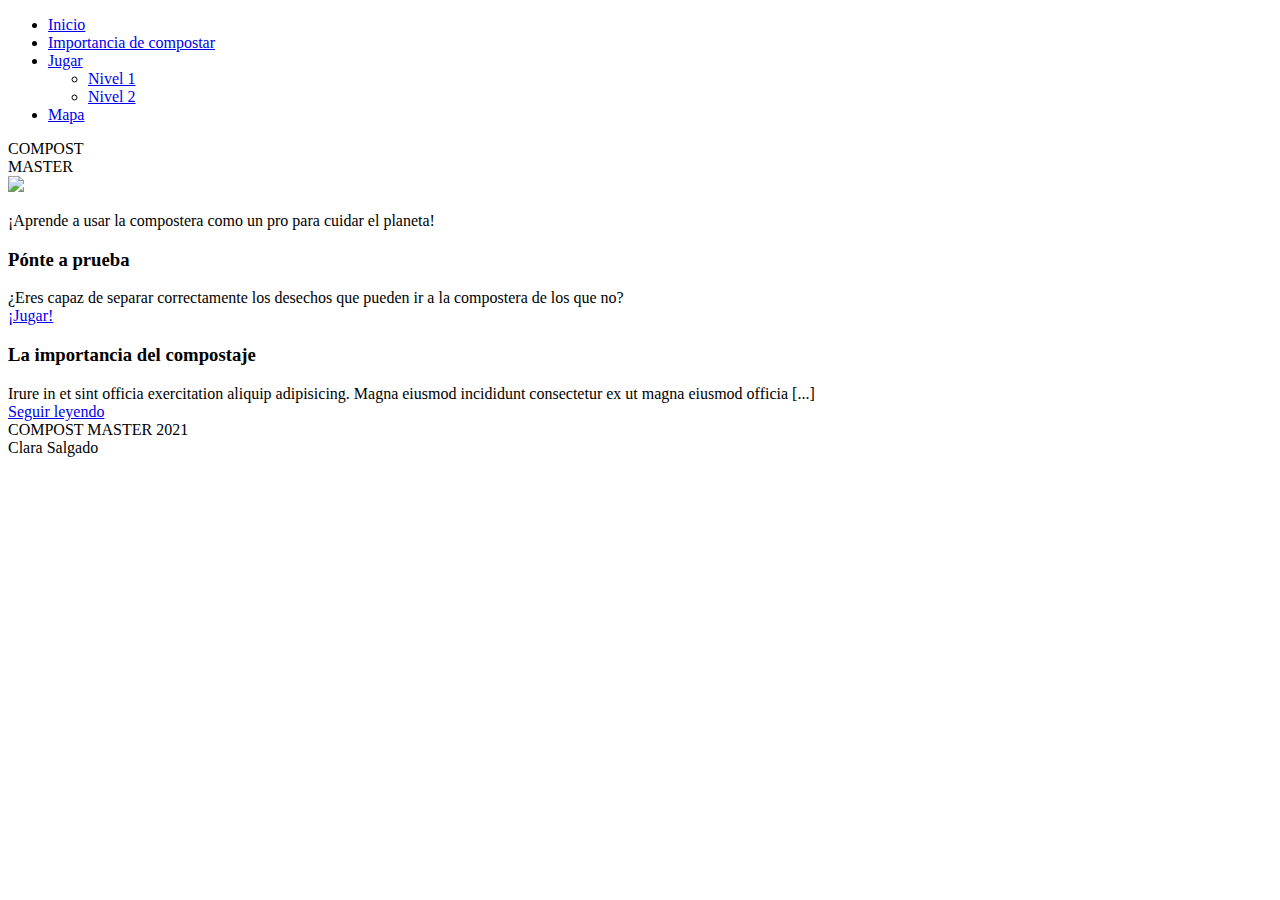
==== index.html @ 2600def7 "Update index.html" ====
<!DOCTYPE html>
<html lang="en">

<head>
    <meta charset="UTF-8">
    <meta http-equiv="X-UA-Compatible" content="IE=edge">
    <meta name="viewport" content="width=device-width, initial-scale=1.0">
    <link rel="stylesheet" href="./assets/css/main.css" />
    <link rel="stylesheet" href="./assets/css/main.css.map" />
    <script src="https://cdn.jsdelivr.net/npm/interactjs/dist/interact.min.js"></script>
    <script src="./app/nivel-1.js"></script>

    <title>Inicio - Compost Master</title>
</head>

<body>
    <header class="barra-navegacion">
        <span class="btn-menu fa fa-bars"></span>
    </header>
    <ul class="menu-desplegable">
        <li> <a href="index.html">Inicio</a></li>
        <li> <a href="#">Importancia de compostar</a></li>
        <li class="menu-juego"> <a href="nivel-1.html"> Jugar </a>
            <ul class="menu-secundario">
                <li><a href="nivel-1.html">Nivel 1 </a></li>
                <li><a href="nivel-2.html"> Nivel 2 </a></li>
            </ul>
        </li>
        <li> <a href="#">Mapa</a></li>
    </ul>
    <div class="contenedor">
        <section class="contenedor-pres">
            <div class="titulo-pres-juego">COMPOST </br> MASTER</div>
            <div class="contenedor-img-texto">
                <img class="img-pres" src="assets/img/ilustraciones/portada.jpg">
                <p class="texto-pres">¡Aprende a usar la compostera como un pro para cuidar el planeta!</p>
            </div>
        </section>
        <section class="contenedor-articulos">
            <article class="articulo-juego">
                <h3 class="tit-art">Pónte a prueba</h3>
                <div class="texto-art">¿Eres capaz de separar correctamente los desechos que pueden ir a la compostera
                    de los que no?</div>
                <div class="btn-art"> <a class="btn-jugar"href="nivel-1.html">¡Jugar!</a>  </div>
            </article>
            <article class="articulo-juego">
                <h3 class="tit-art">La importancia del compostaje</h3>
                <div class="texto-art">
                    Irure in et sint officia exercitation aliquip adipisicing. Magna eiusmod incididunt consectetur ex ut magna eiusmod officia [...]</div>
                <div class="btn-art"> <a class="btn-jugar" href="#">Seguir leyendo</a> </div>
            </article>
        </section>
    </div>
    <footer class="contenedor-footer-pres">
        <div class="titulo juego">
            COMPOST MASTER 2021
        </div>
        <div class="autora-juego">
            Clara Salgado
        </div>
    </footer>
</body>

</html>
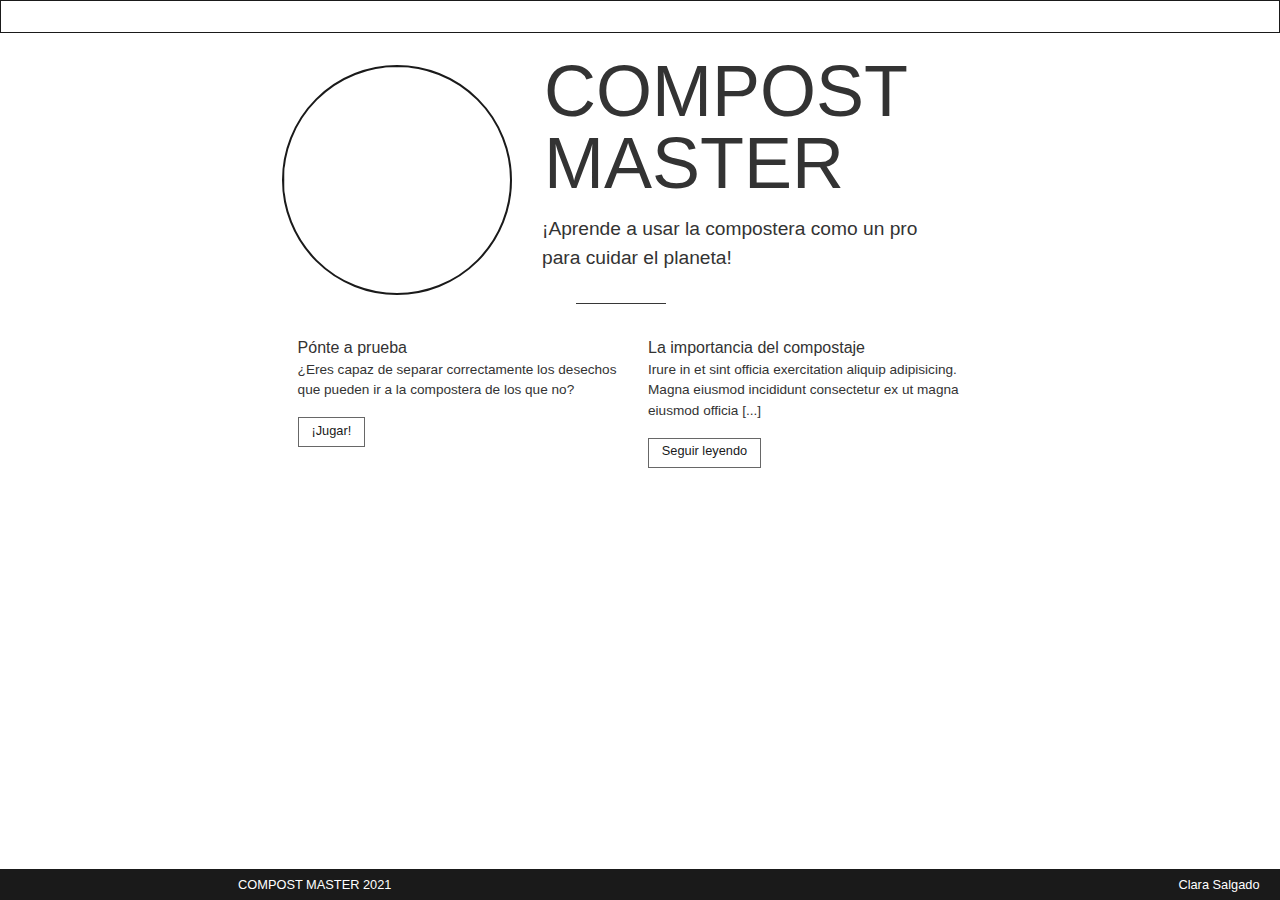
==== commit 931b9440: "Update index.html" ====
--- a/index.html
+++ b/index.html
@@ -7,10 +7,14 @@
     <meta name="viewport" content="width=device-width, initial-scale=1.0">
     <link rel="stylesheet" href="./assets/css/main.css" />
     <link rel="stylesheet" href="./assets/css/main.css.map" />
-    <script src="https://cdn.jsdelivr.net/npm/interactjs/dist/interact.min.js"></script>
+    <script src="https://unpkg.com/interactjs/dist/interact.min.js"></script>
     <script src="./app/nivel-1.js"></script>
 
     <title>Inicio - Compost Master</title>
+    <style type="text/css">
+        body {
+        font-family: sans-serif;
+        }</style>
 </head>
 
 <body>
--- a/assets/css/main.css
+++ b/assets/css/main.css
@@ -0,0 +1,4019 @@
+*,
+*::before,
+*::after {
+  box-sizing: border-box;
+}
+
+html {
+  font-family: sans-serif;
+  line-height: 1.15;
+  -webkit-text-size-adjust: 100%;
+  -ms-text-size-adjust: 100%;
+  -ms-overflow-style: scrollbar;
+  -webkit-tap-highlight-color: rgba(0, 0, 0, 0);
+}
+
+@-ms-viewport {
+  width: device-width;
+}
+article, aside, dialog, figcaption, figure, footer, header, hgroup, main, nav, section {
+  display: block;
+}
+
+body {
+  margin: 0;
+  font-family: "Source Sans Pro", "Helvetica", Arial, sans_serif;
+  font-size: 16px;
+  font-weight: normal;
+  line-height: 1.4;
+  color: #333;
+  text-align: left;
+  background-color: #fff;
+}
+
+[tabindex="-1"]:focus {
+  outline: 0 !important;
+}
+
+hr {
+  box-sizing: content-box;
+  height: 0;
+  overflow: visible;
+}
+
+h1, h2, h3, h4, h5, h6 {
+  margin-top: 0;
+  margin-bottom: 1em;
+}
+
+p {
+  margin-top: 0;
+  margin-bottom: 1em;
+}
+
+abbr[title],
+abbr[data-original-title] {
+  text-decoration: underline;
+  -webkit-text-decoration: underline dotted;
+          text-decoration: underline dotted;
+  cursor: help;
+  border-bottom: 0;
+}
+
+address {
+  margin-bottom: 1rem;
+  font-style: normal;
+  line-height: inherit;
+}
+
+ol,
+ul,
+dl {
+  margin-top: 0;
+  margin-bottom: 1rem;
+}
+
+ol ol,
+ul ul,
+ol ul,
+ul ol {
+  margin-bottom: 0;
+}
+
+dt {
+  font-weight: bold;
+}
+
+dd {
+  margin-bottom: 0.5rem;
+  margin-left: 0;
+}
+
+blockquote {
+  margin: 0 0 1rem;
+}
+
+dfn {
+  font-style: italic;
+}
+
+b,
+strong {
+  font-weight: bolder;
+}
+
+small {
+  font-size: 80%;
+}
+
+sub,
+sup {
+  position: relative;
+  font-size: 75%;
+  line-height: 0;
+  vertical-align: baseline;
+}
+
+sub {
+  bottom: -0.25em;
+}
+
+sup {
+  top: -0.5em;
+}
+
+a {
+  color: #345c8d;
+  text-decoration: none;
+  background-color: transparent;
+  -webkit-text-decoration-skip: objects;
+}
+a:hover {
+  color: #264468;
+  text-decoration: none;
+}
+
+a:not([href]):not([tabindex]) {
+  color: inherit;
+  text-decoration: none;
+}
+a:not([href]):not([tabindex]):hover:focus {
+  color: inherit;
+  text-decoration: none;
+}
+a:not([href]):not([tabindex]):focus {
+  outline: 0;
+}
+
+pre,
+code,
+kbd,
+samp {
+  font-family: monospace, monospace;
+  font-size: 1em;
+}
+
+pre {
+  margin-top: 0;
+  margin-bottom: 1rem;
+  overflow: auto;
+  -ms-overflow-style: scrollbar;
+}
+
+figure {
+  margin: 0 0 1rem;
+}
+
+img {
+  vertical-align: middle;
+  border-style: none;
+}
+
+svg:not(:root) {
+  overflow: hidden;
+}
+
+a,
+area,
+button,
+[role=button],
+input:not([type=range]),
+label,
+select,
+summary,
+textarea {
+  touch-action: manipulation;
+}
+
+table {
+  border-collapse: collapse;
+}
+
+caption {
+  padding-top: 0.5em;
+  padding-bottom: 0.5em;
+  color: #595959;
+  text-align: left;
+  caption-side: bottom;
+}
+
+th {
+  text-align: inherit;
+}
+
+label {
+  display: inline-block;
+  margin-bottom: 0.5rem;
+}
+
+button {
+  border-radius: 0;
+}
+
+button:focus {
+  outline: 1px dotted;
+  outline: 5px auto -webkit-focus-ring-color;
+}
+
+input,
+button,
+select,
+optgroup,
+textarea {
+  margin: 0;
+  font-family: inherit;
+  font-size: inherit;
+  line-height: inherit;
+}
+
+button,
+input {
+  overflow: visible;
+}
+
+button,
+select {
+  text-transform: none;
+}
+
+button,
+html [type=button],
+[type=reset],
+[type=submit] {
+  -webkit-appearance: button;
+}
+
+button::-moz-focus-inner,
+[type=button]::-moz-focus-inner,
+[type=reset]::-moz-focus-inner,
+[type=submit]::-moz-focus-inner {
+  padding: 0;
+  border-style: none;
+}
+
+input[type=radio],
+input[type=checkbox] {
+  box-sizing: border-box;
+  padding: 0;
+}
+
+input[type=date],
+input[type=time],
+input[type=datetime-local],
+input[type=month] {
+  -webkit-appearance: listbox;
+}
+
+textarea {
+  overflow: auto;
+  resize: vertical;
+}
+
+fieldset {
+  min-width: 0;
+  padding: 0;
+  margin: 0;
+  border: 0;
+}
+
+legend {
+  display: block;
+  width: 100%;
+  max-width: 100%;
+  padding: 0;
+  margin-bottom: 0.5rem;
+  font-size: 1.5rem;
+  line-height: inherit;
+  color: inherit;
+  white-space: normal;
+}
+
+progress {
+  vertical-align: baseline;
+}
+
+[type=number]::-webkit-inner-spin-button,
+[type=number]::-webkit-outer-spin-button {
+  height: auto;
+}
+
+[type=search] {
+  outline-offset: -2px;
+  -webkit-appearance: none;
+}
+
+[type=search]::-webkit-search-cancel-button,
+[type=search]::-webkit-search-decoration {
+  -webkit-appearance: none;
+}
+
+::-webkit-file-upload-button {
+  font: inherit;
+  -webkit-appearance: button;
+}
+
+output {
+  display: inline-block;
+}
+
+summary {
+  display: list-item;
+}
+
+template {
+  display: none;
+}
+
+[hidden] {
+  display: none !important;
+}
+
+/*!
+ *  Font Awesome 4.7.0 by @davegandy - http://fontawesome.io - @fontawesome
+ *  License - http://fontawesome.io/license (Font: SIL OFL 1.1, CSS: MIT License)
+ */
+/* FONT PATH
+ * -------------------------- */
+@font-face {
+  font-family: "FontAwesome";
+  src: url("../fonts/font-awesome/fontawesome-webfont.eot?v=4.7.0");
+  src: url("../fonts/font-awesome/fontawesome-webfont.eot?#iefix&v=4.7.0") format("embedded-opentype"), url("../fonts/font-awesome/fontawesome-webfont.woff2?v=4.7.0") format("woff2"), url("../fonts/font-awesome/fontawesome-webfont.woff?v=4.7.0") format("woff"), url("../fonts/font-awesome/fontawesome-webfont.ttf?v=4.7.0") format("truetype"), url("../fonts/font-awesome/fontawesome-webfont.svg?v=4.7.0#fontawesomeregular") format("svg");
+  font-weight: normal;
+  font-style: normal;
+}
+.fa {
+  display: inline-block;
+  font: normal normal normal 14px/1 FontAwesome;
+  font-size: inherit;
+  text-rendering: auto;
+  -webkit-font-smoothing: antialiased;
+  -moz-osx-font-smoothing: grayscale;
+}
+
+/* makes the font 33% larger relative to the icon container */
+.fa-lg {
+  font-size: 1.3333333333em;
+  line-height: 0.75em;
+  vertical-align: -15%;
+}
+
+.fa-2x {
+  font-size: 2em;
+}
+
+.fa-3x {
+  font-size: 3em;
+}
+
+.fa-4x {
+  font-size: 4em;
+}
+
+.fa-5x {
+  font-size: 5em;
+}
+
+.fa-fw {
+  width: 1.2857142857em;
+  text-align: center;
+}
+
+.fa-ul {
+  padding-left: 0;
+  margin-left: 2.1428571429em;
+  list-style-type: none;
+}
+.fa-ul > li {
+  position: relative;
+}
+
+.fa-li {
+  position: absolute;
+  left: -2.1428571429em;
+  width: 2.1428571429em;
+  top: 0.1428571429em;
+  text-align: center;
+}
+.fa-li.fa-lg {
+  left: -1.8571428571em;
+}
+
+.fa-border {
+  padding: 0.2em 0.25em 0.15em;
+  border: solid 0.08em #eee;
+  border-radius: 0.1em;
+}
+
+.fa-pull-left {
+  float: left;
+}
+
+.fa-pull-right {
+  float: right;
+}
+
+.fa.fa-pull-left {
+  margin-right: 0.3em;
+}
+.fa.fa-pull-right {
+  margin-left: 0.3em;
+}
+
+/* Deprecated as of 4.4.0 */
+.pull-right {
+  float: right;
+}
+
+.pull-left {
+  float: left;
+}
+
+.fa.pull-left {
+  margin-right: 0.3em;
+}
+.fa.pull-right {
+  margin-left: 0.3em;
+}
+
+.fa-spin {
+  -webkit-animation: fa-spin 2s infinite linear;
+  animation: fa-spin 2s infinite linear;
+}
+
+.fa-pulse {
+  -webkit-animation: fa-spin 1s infinite steps(8);
+  animation: fa-spin 1s infinite steps(8);
+}
+
+@-webkit-keyframes fa-spin {
+  0% {
+    transform: rotate(0deg);
+  }
+  100% {
+    transform: rotate(359deg);
+  }
+}
+@keyframes fa-spin {
+  0% {
+    transform: rotate(0deg);
+  }
+  100% {
+    transform: rotate(359deg);
+  }
+}
+.fa-rotate-90 {
+  -ms-filter: "progid:DXImageTransform.Microsoft.BasicImage(rotation=1)";
+  transform: rotate(90deg);
+}
+
+.fa-rotate-180 {
+  -ms-filter: "progid:DXImageTransform.Microsoft.BasicImage(rotation=2)";
+  transform: rotate(180deg);
+}
+
+.fa-rotate-270 {
+  -ms-filter: "progid:DXImageTransform.Microsoft.BasicImage(rotation=3)";
+  transform: rotate(270deg);
+}
+
+.fa-flip-horizontal {
+  -ms-filter: "progid:DXImageTransform.Microsoft.BasicImage(rotation=0, mirror=1)";
+  transform: scale(-1, 1);
+}
+
+.fa-flip-vertical {
+  -ms-filter: "progid:DXImageTransform.Microsoft.BasicImage(rotation=2, mirror=1)";
+  transform: scale(1, -1);
+}
+
+:root .fa-rotate-90,
+:root .fa-rotate-180,
+:root .fa-rotate-270,
+:root .fa-flip-horizontal,
+:root .fa-flip-vertical {
+  filter: none;
+}
+
+.fa-stack {
+  position: relative;
+  display: inline-block;
+  width: 2em;
+  height: 2em;
+  line-height: 2em;
+  vertical-align: middle;
+}
+
+.fa-stack-1x, .fa-stack-2x {
+  position: absolute;
+  left: 0;
+  width: 100%;
+  text-align: center;
+}
+
+.fa-stack-1x {
+  line-height: inherit;
+}
+
+.fa-stack-2x {
+  font-size: 2em;
+}
+
+.fa-inverse {
+  color: #fff;
+}
+
+/* Font Awesome uses the Unicode Private Use Area (PUA) to ensure screen
+   readers do not read off random characters that represent icons */
+.fa-glass:before {
+  content: "\f000";
+}
+
+.fa-music:before {
+  content: "\f001";
+}
+
+.fa-search:before {
+  content: "\f002";
+}
+
+.fa-envelope-o:before {
+  content: "\f003";
+}
+
+.fa-heart:before {
+  content: "\f004";
+}
+
+.fa-star:before {
+  content: "\f005";
+}
+
+.fa-star-o:before {
+  content: "\f006";
+}
+
+.fa-user:before {
+  content: "\f007";
+}
+
+.fa-film:before {
+  content: "\f008";
+}
+
+.fa-th-large:before {
+  content: "\f009";
+}
+
+.fa-th:before {
+  content: "\f00a";
+}
+
+.fa-th-list:before {
+  content: "\f00b";
+}
+
+.fa-check:before {
+  content: "\f00c";
+}
+
+.fa-remove:before,
+.fa-close:before,
+.fa-times:before {
+  content: "\f00d";
+}
+
+.fa-search-plus:before {
+  content: "\f00e";
+}
+
+.fa-search-minus:before {
+  content: "\f010";
+}
+
+.fa-power-off:before {
+  content: "\f011";
+}
+
+.fa-signal:before {
+  content: "\f012";
+}
+
+.fa-gear:before,
+.fa-cog:before {
+  content: "\f013";
+}
+
+.fa-trash-o:before {
+  content: "\f014";
+}
+
+.fa-home:before {
+  content: "\f015";
+}
+
+.fa-file-o:before {
+  content: "\f016";
+}
+
+.fa-clock-o:before {
+  content: "\f017";
+}
+
+.fa-road:before {
+  content: "\f018";
+}
+
+.fa-download:before {
+  content: "\f019";
+}
+
+.fa-arrow-circle-o-down:before {
+  content: "\f01a";
+}
+
+.fa-arrow-circle-o-up:before {
+  content: "\f01b";
+}
+
+.fa-inbox:before {
+  content: "\f01c";
+}
+
+.fa-play-circle-o:before {
+  content: "\f01d";
+}
+
+.fa-rotate-right:before,
+.fa-repeat:before {
+  content: "\f01e";
+}
+
+.fa-refresh:before {
+  content: "\f021";
+}
+
+.fa-list-alt:before {
+  content: "\f022";
+}
+
+.fa-lock:before {
+  content: "\f023";
+}
+
+.fa-flag:before {
+  content: "\f024";
+}
+
+.fa-headphones:before {
+  content: "\f025";
+}
+
+.fa-volume-off:before {
+  content: "\f026";
+}
+
+.fa-volume-down:before {
+  content: "\f027";
+}
+
+.fa-volume-up:before {
+  content: "\f028";
+}
+
+.fa-qrcode:before {
+  content: "\f029";
+}
+
+.fa-barcode:before {
+  content: "\f02a";
+}
+
+.fa-tag:before {
+  content: "\f02b";
+}
+
+.fa-tags:before {
+  content: "\f02c";
+}
+
+.fa-book:before {
+  content: "\f02d";
+}
+
+.fa-bookmark:before {
+  content: "\f02e";
+}
+
+.fa-print:before {
+  content: "\f02f";
+}
+
+.fa-camera:before {
+  content: "\f030";
+}
+
+.fa-font:before {
+  content: "\f031";
+}
+
+.fa-bold:before {
+  content: "\f032";
+}
+
+.fa-italic:before {
+  content: "\f033";
+}
+
+.fa-text-height:before {
+  content: "\f034";
+}
+
+.fa-text-width:before {
+  content: "\f035";
+}
+
+.fa-align-left:before {
+  content: "\f036";
+}
+
+.fa-align-center:before {
+  content: "\f037";
+}
+
+.fa-align-right:before {
+  content: "\f038";
+}
+
+.fa-align-justify:before {
+  content: "\f039";
+}
+
+.fa-list:before {
+  content: "\f03a";
+}
+
+.fa-dedent:before,
+.fa-outdent:before {
+  content: "\f03b";
+}
+
+.fa-indent:before {
+  content: "\f03c";
+}
+
+.fa-video-camera:before {
+  content: "\f03d";
+}
+
+.fa-photo:before,
+.fa-image:before,
+.fa-picture-o:before {
+  content: "\f03e";
+}
+
+.fa-pencil:before {
+  content: "\f040";
+}
+
+.fa-map-marker:before {
+  content: "\f041";
+}
+
+.fa-adjust:before {
+  content: "\f042";
+}
+
+.fa-tint:before {
+  content: "\f043";
+}
+
+.fa-edit:before,
+.fa-pencil-square-o:before {
+  content: "\f044";
+}
+
+.fa-share-square-o:before {
+  content: "\f045";
+}
+
+.fa-check-square-o:before {
+  content: "\f046";
+}
+
+.fa-arrows:before {
+  content: "\f047";
+}
+
+.fa-step-backward:before {
+  content: "\f048";
+}
+
+.fa-fast-backward:before {
+  content: "\f049";
+}
+
+.fa-backward:before {
+  content: "\f04a";
+}
+
+.fa-play:before {
+  content: "\f04b";
+}
+
+.fa-pause:before {
+  content: "\f04c";
+}
+
+.fa-stop:before {
+  content: "\f04d";
+}
+
+.fa-forward:before {
+  content: "\f04e";
+}
+
+.fa-fast-forward:before {
+  content: "\f050";
+}
+
+.fa-step-forward:before {
+  content: "\f051";
+}
+
+.fa-eject:before {
+  content: "\f052";
+}
+
+.fa-chevron-left:before {
+  content: "\f053";
+}
+
+.fa-chevron-right:before {
+  content: "\f054";
+}
+
+.fa-plus-circle:before {
+  content: "\f055";
+}
+
+.fa-minus-circle:before {
+  content: "\f056";
+}
+
+.fa-times-circle:before {
+  content: "\f057";
+}
+
+.fa-check-circle:before {
+  content: "\f058";
+}
+
+.fa-question-circle:before {
+  content: "\f059";
+}
+
+.fa-info-circle:before {
+  content: "\f05a";
+}
+
+.fa-crosshairs:before {
+  content: "\f05b";
+}
+
+.fa-times-circle-o:before {
+  content: "\f05c";
+}
+
+.fa-check-circle-o:before {
+  content: "\f05d";
+}
+
+.fa-ban:before {
+  content: "\f05e";
+}
+
+.fa-arrow-left:before {
+  content: "\f060";
+}
+
+.fa-arrow-right:before {
+  content: "\f061";
+}
+
+.fa-arrow-up:before {
+  content: "\f062";
+}
+
+.fa-arrow-down:before {
+  content: "\f063";
+}
+
+.fa-mail-forward:before,
+.fa-share:before {
+  content: "\f064";
+}
+
+.fa-expand:before {
+  content: "\f065";
+}
+
+.fa-compress:before {
+  content: "\f066";
+}
+
+.fa-plus:before {
+  content: "\f067";
+}
+
+.fa-minus:before {
+  content: "\f068";
+}
+
+.fa-asterisk:before {
+  content: "\f069";
+}
+
+.fa-exclamation-circle:before {
+  content: "\f06a";
+}
+
+.fa-gift:before {
+  content: "\f06b";
+}
+
+.fa-leaf:before {
+  content: "\f06c";
+}
+
+.fa-fire:before {
+  content: "\f06d";
+}
+
+.fa-eye:before {
+  content: "\f06e";
+}
+
+.fa-eye-slash:before {
+  content: "\f070";
+}
+
+.fa-warning:before,
+.fa-exclamation-triangle:before {
+  content: "\f071";
+}
+
+.fa-plane:before {
+  content: "\f072";
+}
+
+.fa-calendar:before {
+  content: "\f073";
+}
+
+.fa-random:before {
+  content: "\f074";
+}
+
+.fa-comment:before {
+  content: "\f075";
+}
+
+.fa-magnet:before {
+  content: "\f076";
+}
+
+.fa-chevron-up:before {
+  content: "\f077";
+}
+
+.fa-chevron-down:before {
+  content: "\f078";
+}
+
+.fa-retweet:before {
+  content: "\f079";
+}
+
+.fa-shopping-cart:before {
+  content: "\f07a";
+}
+
+.fa-folder:before {
+  content: "\f07b";
+}
+
+.fa-folder-open:before {
+  content: "\f07c";
+}
+
+.fa-arrows-v:before {
+  content: "\f07d";
+}
+
+.fa-arrows-h:before {
+  content: "\f07e";
+}
+
+.fa-bar-chart-o:before,
+.fa-bar-chart:before {
+  content: "\f080";
+}
+
+.fa-twitter-square:before {
+  content: "\f081";
+}
+
+.fa-facebook-square:before {
+  content: "\f082";
+}
+
+.fa-camera-retro:before {
+  content: "\f083";
+}
+
+.fa-key:before {
+  content: "\f084";
+}
+
+.fa-gears:before,
+.fa-cogs:before {
+  content: "\f085";
+}
+
+.fa-comments:before {
+  content: "\f086";
+}
+
+.fa-thumbs-o-up:before {
+  content: "\f087";
+}
+
+.fa-thumbs-o-down:before {
+  content: "\f088";
+}
+
+.fa-star-half:before {
+  content: "\f089";
+}
+
+.fa-heart-o:before {
+  content: "\f08a";
+}
+
+.fa-sign-out:before {
+  content: "\f08b";
+}
+
+.fa-linkedin-square:before {
+  content: "\f08c";
+}
+
+.fa-thumb-tack:before {
+  content: "\f08d";
+}
+
+.fa-external-link:before {
+  content: "\f08e";
+}
+
+.fa-sign-in:before {
+  content: "\f090";
+}
+
+.fa-trophy:before {
+  content: "\f091";
+}
+
+.fa-github-square:before {
+  content: "\f092";
+}
+
+.fa-upload:before {
+  content: "\f093";
+}
+
+.fa-lemon-o:before {
+  content: "\f094";
+}
+
+.fa-phone:before {
+  content: "\f095";
+}
+
+.fa-square-o:before {
+  content: "\f096";
+}
+
+.fa-bookmark-o:before {
+  content: "\f097";
+}
+
+.fa-phone-square:before {
+  content: "\f098";
+}
+
+.fa-twitter:before {
+  content: "\f099";
+}
+
+.fa-facebook-f:before,
+.fa-facebook:before {
+  content: "\f09a";
+}
+
+.fa-github:before {
+  content: "\f09b";
+}
+
+.fa-unlock:before {
+  content: "\f09c";
+}
+
+.fa-credit-card:before {
+  content: "\f09d";
+}
+
+.fa-feed:before,
+.fa-rss:before {
+  content: "\f09e";
+}
+
+.fa-hdd-o:before {
+  content: "\f0a0";
+}
+
+.fa-bullhorn:before {
+  content: "\f0a1";
+}
+
+.fa-bell:before {
+  content: "\f0f3";
+}
+
+.fa-certificate:before {
+  content: "\f0a3";
+}
+
+.fa-hand-o-right:before {
+  content: "\f0a4";
+}
+
+.fa-hand-o-left:before {
+  content: "\f0a5";
+}
+
+.fa-hand-o-up:before {
+  content: "\f0a6";
+}
+
+.fa-hand-o-down:before {
+  content: "\f0a7";
+}
+
+.fa-arrow-circle-left:before {
+  content: "\f0a8";
+}
+
+.fa-arrow-circle-right:before {
+  content: "\f0a9";
+}
+
+.fa-arrow-circle-up:before {
+  content: "\f0aa";
+}
+
+.fa-arrow-circle-down:before {
+  content: "\f0ab";
+}
+
+.fa-globe:before {
+  content: "\f0ac";
+}
+
+.fa-wrench:before {
+  content: "\f0ad";
+}
+
+.fa-tasks:before {
+  content: "\f0ae";
+}
+
+.fa-filter:before {
+  content: "\f0b0";
+}
+
+.fa-briefcase:before {
+  content: "\f0b1";
+}
+
+.fa-arrows-alt:before {
+  content: "\f0b2";
+}
+
+.fa-group:before,
+.fa-users:before {
+  content: "\f0c0";
+}
+
+.fa-chain:before,
+.fa-link:before {
+  content: "\f0c1";
+}
+
+.fa-cloud:before {
+  content: "\f0c2";
+}
+
+.fa-flask:before {
+  content: "\f0c3";
+}
+
+.fa-cut:before,
+.fa-scissors:before {
+  content: "\f0c4";
+}
+
+.fa-copy:before,
+.fa-files-o:before {
+  content: "\f0c5";
+}
+
+.fa-paperclip:before {
+  content: "\f0c6";
+}
+
+.fa-save:before,
+.fa-floppy-o:before {
+  content: "\f0c7";
+}
+
+.fa-square:before {
+  content: "\f0c8";
+}
+
+.fa-navicon:before,
+.fa-reorder:before,
+.fa-bars:before {
+  content: "\f0c9";
+}
+
+.fa-list-ul:before {
+  content: "\f0ca";
+}
+
+.fa-list-ol:before {
+  content: "\f0cb";
+}
+
+.fa-strikethrough:before {
+  content: "\f0cc";
+}
+
+.fa-underline:before {
+  content: "\f0cd";
+}
+
+.fa-table:before {
+  content: "\f0ce";
+}
+
+.fa-magic:before {
+  content: "\f0d0";
+}
+
+.fa-truck:before {
+  content: "\f0d1";
+}
+
+.fa-pinterest:before {
+  content: "\f0d2";
+}
+
+.fa-pinterest-square:before {
+  content: "\f0d3";
+}
+
+.fa-google-plus-square:before {
+  content: "\f0d4";
+}
+
+.fa-google-plus:before {
+  content: "\f0d5";
+}
+
+.fa-money:before {
+  content: "\f0d6";
+}
+
+.fa-caret-down:before {
+  content: "\f0d7";
+}
+
+.fa-caret-up:before {
+  content: "\f0d8";
+}
+
+.fa-caret-left:before {
+  content: "\f0d9";
+}
+
+.fa-caret-right:before {
+  content: "\f0da";
+}
+
+.fa-columns:before {
+  content: "\f0db";
+}
+
+.fa-unsorted:before,
+.fa-sort:before {
+  content: "\f0dc";
+}
+
+.fa-sort-down:before,
+.fa-sort-desc:before {
+  content: "\f0dd";
+}
+
+.fa-sort-up:before,
+.fa-sort-asc:before {
+  content: "\f0de";
+}
+
+.fa-envelope:before {
+  content: "\f0e0";
+}
+
+.fa-linkedin:before {
+  content: "\f0e1";
+}
+
+.fa-rotate-left:before,
+.fa-undo:before {
+  content: "\f0e2";
+}
+
+.fa-legal:before,
+.fa-gavel:before {
+  content: "\f0e3";
+}
+
+.fa-dashboard:before,
+.fa-tachometer:before {
+  content: "\f0e4";
+}
+
+.fa-comment-o:before {
+  content: "\f0e5";
+}
+
+.fa-comments-o:before {
+  content: "\f0e6";
+}
+
+.fa-flash:before,
+.fa-bolt:before {
+  content: "\f0e7";
+}
+
+.fa-sitemap:before {
+  content: "\f0e8";
+}
+
+.fa-umbrella:before {
+  content: "\f0e9";
+}
+
+.fa-paste:before,
+.fa-clipboard:before {
+  content: "\f0ea";
+}
+
+.fa-lightbulb-o:before {
+  content: "\f0eb";
+}
+
+.fa-exchange:before {
+  content: "\f0ec";
+}
+
+.fa-cloud-download:before {
+  content: "\f0ed";
+}
+
+.fa-cloud-upload:before {
+  content: "\f0ee";
+}
+
+.fa-user-md:before {
+  content: "\f0f0";
+}
+
+.fa-stethoscope:before {
+  content: "\f0f1";
+}
+
+.fa-suitcase:before {
+  content: "\f0f2";
+}
+
+.fa-bell-o:before {
+  content: "\f0a2";
+}
+
+.fa-coffee:before {
+  content: "\f0f4";
+}
+
+.fa-cutlery:before {
+  content: "\f0f5";
+}
+
+.fa-file-text-o:before {
+  content: "\f0f6";
+}
+
+.fa-building-o:before {
+  content: "\f0f7";
+}
+
+.fa-hospital-o:before {
+  content: "\f0f8";
+}
+
+.fa-ambulance:before {
+  content: "\f0f9";
+}
+
+.fa-medkit:before {
+  content: "\f0fa";
+}
+
+.fa-fighter-jet:before {
+  content: "\f0fb";
+}
+
+.fa-beer:before {
+  content: "\f0fc";
+}
+
+.fa-h-square:before {
+  content: "\f0fd";
+}
+
+.fa-plus-square:before {
+  content: "\f0fe";
+}
+
+.fa-angle-double-left:before {
+  content: "\f100";
+}
+
+.fa-angle-double-right:before {
+  content: "\f101";
+}
+
+.fa-angle-double-up:before {
+  content: "\f102";
+}
+
+.fa-angle-double-down:before {
+  content: "\f103";
+}
+
+.fa-angle-left:before {
+  content: "\f104";
+}
+
+.fa-angle-right:before {
+  content: "\f105";
+}
+
+.fa-angle-up:before {
+  content: "\f106";
+}
+
+.fa-angle-down:before {
+  content: "\f107";
+}
+
+.fa-desktop:before {
+  content: "\f108";
+}
+
+.fa-laptop:before {
+  content: "\f109";
+}
+
+.fa-tablet:before {
+  content: "\f10a";
+}
+
+.fa-mobile-phone:before,
+.fa-mobile:before {
+  content: "\f10b";
+}
+
+.fa-circle-o:before {
+  content: "\f10c";
+}
+
+.fa-quote-left:before {
+  content: "\f10d";
+}
+
+.fa-quote-right:before {
+  content: "\f10e";
+}
+
+.fa-spinner:before {
+  content: "\f110";
+}
+
+.fa-circle:before {
+  content: "\f111";
+}
+
+.fa-mail-reply:before,
+.fa-reply:before {
+  content: "\f112";
+}
+
+.fa-github-alt:before {
+  content: "\f113";
+}
+
+.fa-folder-o:before {
+  content: "\f114";
+}
+
+.fa-folder-open-o:before {
+  content: "\f115";
+}
+
+.fa-smile-o:before {
+  content: "\f118";
+}
+
+.fa-frown-o:before {
+  content: "\f119";
+}
+
+.fa-meh-o:before {
+  content: "\f11a";
+}
+
+.fa-gamepad:before {
+  content: "\f11b";
+}
+
+.fa-keyboard-o:before {
+  content: "\f11c";
+}
+
+.fa-flag-o:before {
+  content: "\f11d";
+}
+
+.fa-flag-checkered:before {
+  content: "\f11e";
+}
+
+.fa-terminal:before {
+  content: "\f120";
+}
+
+.fa-code:before {
+  content: "\f121";
+}
+
+.fa-mail-reply-all:before,
+.fa-reply-all:before {
+  content: "\f122";
+}
+
+.fa-star-half-empty:before,
+.fa-star-half-full:before,
+.fa-star-half-o:before {
+  content: "\f123";
+}
+
+.fa-location-arrow:before {
+  content: "\f124";
+}
+
+.fa-crop:before {
+  content: "\f125";
+}
+
+.fa-code-fork:before {
+  content: "\f126";
+}
+
+.fa-unlink:before,
+.fa-chain-broken:before {
+  content: "\f127";
+}
+
+.fa-question:before {
+  content: "\f128";
+}
+
+.fa-info:before {
+  content: "\f129";
+}
+
+.fa-exclamation:before {
+  content: "\f12a";
+}
+
+.fa-superscript:before {
+  content: "\f12b";
+}
+
+.fa-subscript:before {
+  content: "\f12c";
+}
+
+.fa-eraser:before {
+  content: "\f12d";
+}
+
+.fa-puzzle-piece:before {
+  content: "\f12e";
+}
+
+.fa-microphone:before {
+  content: "\f130";
+}
+
+.fa-microphone-slash:before {
+  content: "\f131";
+}
+
+.fa-shield:before {
+  content: "\f132";
+}
+
+.fa-calendar-o:before {
+  content: "\f133";
+}
+
+.fa-fire-extinguisher:before {
+  content: "\f134";
+}
+
+.fa-rocket:before {
+  content: "\f135";
+}
+
+.fa-maxcdn:before {
+  content: "\f136";
+}
+
+.fa-chevron-circle-left:before {
+  content: "\f137";
+}
+
+.fa-chevron-circle-right:before {
+  content: "\f138";
+}
+
+.fa-chevron-circle-up:before {
+  content: "\f139";
+}
+
+.fa-chevron-circle-down:before {
+  content: "\f13a";
+}
+
+.fa-html5:before {
+  content: "\f13b";
+}
+
+.fa-css3:before {
+  content: "\f13c";
+}
+
+.fa-anchor:before {
+  content: "\f13d";
+}
+
+.fa-unlock-alt:before {
+  content: "\f13e";
+}
+
+.fa-bullseye:before {
+  content: "\f140";
+}
+
+.fa-ellipsis-h:before {
+  content: "\f141";
+}
+
+.fa-ellipsis-v:before {
+  content: "\f142";
+}
+
+.fa-rss-square:before {
+  content: "\f143";
+}
+
+.fa-play-circle:before {
+  content: "\f144";
+}
+
+.fa-ticket:before {
+  content: "\f145";
+}
+
+.fa-minus-square:before {
+  content: "\f146";
+}
+
+.fa-minus-square-o:before {
+  content: "\f147";
+}
+
+.fa-level-up:before {
+  content: "\f148";
+}
+
+.fa-level-down:before {
+  content: "\f149";
+}
+
+.fa-check-square:before {
+  content: "\f14a";
+}
+
+.fa-pencil-square:before {
+  content: "\f14b";
+}
+
+.fa-external-link-square:before {
+  content: "\f14c";
+}
+
+.fa-share-square:before {
+  content: "\f14d";
+}
+
+.fa-compass:before {
+  content: "\f14e";
+}
+
+.fa-toggle-down:before,
+.fa-caret-square-o-down:before {
+  content: "\f150";
+}
+
+.fa-toggle-up:before,
+.fa-caret-square-o-up:before {
+  content: "\f151";
+}
+
+.fa-toggle-right:before,
+.fa-caret-square-o-right:before {
+  content: "\f152";
+}
+
+.fa-euro:before,
+.fa-eur:before {
+  content: "\f153";
+}
+
+.fa-gbp:before {
+  content: "\f154";
+}
+
+.fa-dollar:before,
+.fa-usd:before {
+  content: "\f155";
+}
+
+.fa-rupee:before,
+.fa-inr:before {
+  content: "\f156";
+}
+
+.fa-cny:before,
+.fa-rmb:before,
+.fa-yen:before,
+.fa-jpy:before {
+  content: "\f157";
+}
+
+.fa-ruble:before,
+.fa-rouble:before,
+.fa-rub:before {
+  content: "\f158";
+}
+
+.fa-won:before,
+.fa-krw:before {
+  content: "\f159";
+}
+
+.fa-bitcoin:before,
+.fa-btc:before {
+  content: "\f15a";
+}
+
+.fa-file:before {
+  content: "\f15b";
+}
+
+.fa-file-text:before {
+  content: "\f15c";
+}
+
+.fa-sort-alpha-asc:before {
+  content: "\f15d";
+}
+
+.fa-sort-alpha-desc:before {
+  content: "\f15e";
+}
+
+.fa-sort-amount-asc:before {
+  content: "\f160";
+}
+
+.fa-sort-amount-desc:before {
+  content: "\f161";
+}
+
+.fa-sort-numeric-asc:before {
+  content: "\f162";
+}
+
+.fa-sort-numeric-desc:before {
+  content: "\f163";
+}
+
+.fa-thumbs-up:before {
+  content: "\f164";
+}
+
+.fa-thumbs-down:before {
+  content: "\f165";
+}
+
+.fa-youtube-square:before {
+  content: "\f166";
+}
+
+.fa-youtube:before {
+  content: "\f167";
+}
+
+.fa-xing:before {
+  content: "\f168";
+}
+
+.fa-xing-square:before {
+  content: "\f169";
+}
+
+.fa-youtube-play:before {
+  content: "\f16a";
+}
+
+.fa-dropbox:before {
+  content: "\f16b";
+}
+
+.fa-stack-overflow:before {
+  content: "\f16c";
+}
+
+.fa-instagram:before {
+  content: "\f16d";
+}
+
+.fa-flickr:before {
+  content: "\f16e";
+}
+
+.fa-adn:before {
+  content: "\f170";
+}
+
+.fa-bitbucket:before {
+  content: "\f171";
+}
+
+.fa-bitbucket-square:before {
+  content: "\f172";
+}
+
+.fa-tumblr:before {
+  content: "\f173";
+}
+
+.fa-tumblr-square:before {
+  content: "\f174";
+}
+
+.fa-long-arrow-down:before {
+  content: "\f175";
+}
+
+.fa-long-arrow-up:before {
+  content: "\f176";
+}
+
+.fa-long-arrow-left:before {
+  content: "\f177";
+}
+
+.fa-long-arrow-right:before {
+  content: "\f178";
+}
+
+.fa-apple:before {
+  content: "\f179";
+}
+
+.fa-windows:before {
+  content: "\f17a";
+}
+
+.fa-android:before {
+  content: "\f17b";
+}
+
+.fa-linux:before {
+  content: "\f17c";
+}
+
+.fa-dribbble:before {
+  content: "\f17d";
+}
+
+.fa-skype:before {
+  content: "\f17e";
+}
+
+.fa-foursquare:before {
+  content: "\f180";
+}
+
+.fa-trello:before {
+  content: "\f181";
+}
+
+.fa-female:before {
+  content: "\f182";
+}
+
+.fa-male:before {
+  content: "\f183";
+}
+
+.fa-gittip:before,
+.fa-gratipay:before {
+  content: "\f184";
+}
+
+.fa-sun-o:before {
+  content: "\f185";
+}
+
+.fa-moon-o:before {
+  content: "\f186";
+}
+
+.fa-archive:before {
+  content: "\f187";
+}
+
+.fa-bug:before {
+  content: "\f188";
+}
+
+.fa-vk:before {
+  content: "\f189";
+}
+
+.fa-weibo:before {
+  content: "\f18a";
+}
+
+.fa-renren:before {
+  content: "\f18b";
+}
+
+.fa-pagelines:before {
+  content: "\f18c";
+}
+
+.fa-stack-exchange:before {
+  content: "\f18d";
+}
+
+.fa-arrow-circle-o-right:before {
+  content: "\f18e";
+}
+
+.fa-arrow-circle-o-left:before {
+  content: "\f190";
+}
+
+.fa-toggle-left:before,
+.fa-caret-square-o-left:before {
+  content: "\f191";
+}
+
+.fa-dot-circle-o:before {
+  content: "\f192";
+}
+
+.fa-wheelchair:before {
+  content: "\f193";
+}
+
+.fa-vimeo-square:before {
+  content: "\f194";
+}
+
+.fa-turkish-lira:before,
+.fa-try:before {
+  content: "\f195";
+}
+
+.fa-plus-square-o:before {
+  content: "\f196";
+}
+
+.fa-space-shuttle:before {
+  content: "\f197";
+}
+
+.fa-slack:before {
+  content: "\f198";
+}
+
+.fa-envelope-square:before {
+  content: "\f199";
+}
+
+.fa-wordpress:before {
+  content: "\f19a";
+}
+
+.fa-openid:before {
+  content: "\f19b";
+}
+
+.fa-institution:before,
+.fa-bank:before,
+.fa-university:before {
+  content: "\f19c";
+}
+
+.fa-mortar-board:before,
+.fa-graduation-cap:before {
+  content: "\f19d";
+}
+
+.fa-yahoo:before {
+  content: "\f19e";
+}
+
+.fa-google:before {
+  content: "\f1a0";
+}
+
+.fa-reddit:before {
+  content: "\f1a1";
+}
+
+.fa-reddit-square:before {
+  content: "\f1a2";
+}
+
+.fa-stumbleupon-circle:before {
+  content: "\f1a3";
+}
+
+.fa-stumbleupon:before {
+  content: "\f1a4";
+}
+
+.fa-delicious:before {
+  content: "\f1a5";
+}
+
+.fa-digg:before {
+  content: "\f1a6";
+}
+
+.fa-pied-piper-pp:before {
+  content: "\f1a7";
+}
+
+.fa-pied-piper-alt:before {
+  content: "\f1a8";
+}
+
+.fa-drupal:before {
+  content: "\f1a9";
+}
+
+.fa-joomla:before {
+  content: "\f1aa";
+}
+
+.fa-language:before {
+  content: "\f1ab";
+}
+
+.fa-fax:before {
+  content: "\f1ac";
+}
+
+.fa-building:before {
+  content: "\f1ad";
+}
+
+.fa-child:before {
+  content: "\f1ae";
+}
+
+.fa-paw:before {
+  content: "\f1b0";
+}
+
+.fa-spoon:before {
+  content: "\f1b1";
+}
+
+.fa-cube:before {
+  content: "\f1b2";
+}
+
+.fa-cubes:before {
+  content: "\f1b3";
+}
+
+.fa-behance:before {
+  content: "\f1b4";
+}
+
+.fa-behance-square:before {
+  content: "\f1b5";
+}
+
+.fa-steam:before {
+  content: "\f1b6";
+}
+
+.fa-steam-square:before {
+  content: "\f1b7";
+}
+
+.fa-recycle:before {
+  content: "\f1b8";
+}
+
+.fa-automobile:before,
+.fa-car:before {
+  content: "\f1b9";
+}
+
+.fa-cab:before,
+.fa-taxi:before {
+  content: "\f1ba";
+}
+
+.fa-tree:before {
+  content: "\f1bb";
+}
+
+.fa-spotify:before {
+  content: "\f1bc";
+}
+
+.fa-deviantart:before {
+  content: "\f1bd";
+}
+
+.fa-soundcloud:before {
+  content: "\f1be";
+}
+
+.fa-database:before {
+  content: "\f1c0";
+}
+
+.fa-file-pdf-o:before {
+  content: "\f1c1";
+}
+
+.fa-file-word-o:before {
+  content: "\f1c2";
+}
+
+.fa-file-excel-o:before {
+  content: "\f1c3";
+}
+
+.fa-file-powerpoint-o:before {
+  content: "\f1c4";
+}
+
+.fa-file-photo-o:before,
+.fa-file-picture-o:before,
+.fa-file-image-o:before {
+  content: "\f1c5";
+}
+
+.fa-file-zip-o:before,
+.fa-file-archive-o:before {
+  content: "\f1c6";
+}
+
+.fa-file-sound-o:before,
+.fa-file-audio-o:before {
+  content: "\f1c7";
+}
+
+.fa-file-movie-o:before,
+.fa-file-video-o:before {
+  content: "\f1c8";
+}
+
+.fa-file-code-o:before {
+  content: "\f1c9";
+}
+
+.fa-vine:before {
+  content: "\f1ca";
+}
+
+.fa-codepen:before {
+  content: "\f1cb";
+}
+
+.fa-jsfiddle:before {
+  content: "\f1cc";
+}
+
+.fa-life-bouy:before,
+.fa-life-buoy:before,
+.fa-life-saver:before,
+.fa-support:before,
+.fa-life-ring:before {
+  content: "\f1cd";
+}
+
+.fa-circle-o-notch:before {
+  content: "\f1ce";
+}
+
+.fa-ra:before,
+.fa-resistance:before,
+.fa-rebel:before {
+  content: "\f1d0";
+}
+
+.fa-ge:before,
+.fa-empire:before {
+  content: "\f1d1";
+}
+
+.fa-git-square:before {
+  content: "\f1d2";
+}
+
+.fa-git:before {
+  content: "\f1d3";
+}
+
+.fa-y-combinator-square:before,
+.fa-yc-square:before,
+.fa-hacker-news:before {
+  content: "\f1d4";
+}
+
+.fa-tencent-weibo:before {
+  content: "\f1d5";
+}
+
+.fa-qq:before {
+  content: "\f1d6";
+}
+
+.fa-wechat:before,
+.fa-weixin:before {
+  content: "\f1d7";
+}
+
+.fa-send:before,
+.fa-paper-plane:before {
+  content: "\f1d8";
+}
+
+.fa-send-o:before,
+.fa-paper-plane-o:before {
+  content: "\f1d9";
+}
+
+.fa-history:before {
+  content: "\f1da";
+}
+
+.fa-circle-thin:before {
+  content: "\f1db";
+}
+
+.fa-header:before {
+  content: "\f1dc";
+}
+
+.fa-paragraph:before {
+  content: "\f1dd";
+}
+
+.fa-sliders:before {
+  content: "\f1de";
+}
+
+.fa-share-alt:before {
+  content: "\f1e0";
+}
+
+.fa-share-alt-square:before {
+  content: "\f1e1";
+}
+
+.fa-bomb:before {
+  content: "\f1e2";
+}
+
+.fa-soccer-ball-o:before,
+.fa-futbol-o:before {
+  content: "\f1e3";
+}
+
+.fa-tty:before {
+  content: "\f1e4";
+}
+
+.fa-binoculars:before {
+  content: "\f1e5";
+}
+
+.fa-plug:before {
+  content: "\f1e6";
+}
+
+.fa-slideshare:before {
+  content: "\f1e7";
+}
+
+.fa-twitch:before {
+  content: "\f1e8";
+}
+
+.fa-yelp:before {
+  content: "\f1e9";
+}
+
+.fa-newspaper-o:before {
+  content: "\f1ea";
+}
+
+.fa-wifi:before {
+  content: "\f1eb";
+}
+
+.fa-calculator:before {
+  content: "\f1ec";
+}
+
+.fa-paypal:before {
+  content: "\f1ed";
+}
+
+.fa-google-wallet:before {
+  content: "\f1ee";
+}
+
+.fa-cc-visa:before {
+  content: "\f1f0";
+}
+
+.fa-cc-mastercard:before {
+  content: "\f1f1";
+}
+
+.fa-cc-discover:before {
+  content: "\f1f2";
+}
+
+.fa-cc-amex:before {
+  content: "\f1f3";
+}
+
+.fa-cc-paypal:before {
+  content: "\f1f4";
+}
+
+.fa-cc-stripe:before {
+  content: "\f1f5";
+}
+
+.fa-bell-slash:before {
+  content: "\f1f6";
+}
+
+.fa-bell-slash-o:before {
+  content: "\f1f7";
+}
+
+.fa-trash:before {
+  content: "\f1f8";
+}
+
+.fa-copyright:before {
+  content: "\f1f9";
+}
+
+.fa-at:before {
+  content: "\f1fa";
+}
+
+.fa-eyedropper:before {
+  content: "\f1fb";
+}
+
+.fa-paint-brush:before {
+  content: "\f1fc";
+}
+
+.fa-birthday-cake:before {
+  content: "\f1fd";
+}
+
+.fa-area-chart:before {
+  content: "\f1fe";
+}
+
+.fa-pie-chart:before {
+  content: "\f200";
+}
+
+.fa-line-chart:before {
+  content: "\f201";
+}
+
+.fa-lastfm:before {
+  content: "\f202";
+}
+
+.fa-lastfm-square:before {
+  content: "\f203";
+}
+
+.fa-toggle-off:before {
+  content: "\f204";
+}
+
+.fa-toggle-on:before {
+  content: "\f205";
+}
+
+.fa-bicycle:before {
+  content: "\f206";
+}
+
+.fa-bus:before {
+  content: "\f207";
+}
+
+.fa-ioxhost:before {
+  content: "\f208";
+}
+
+.fa-angellist:before {
+  content: "\f209";
+}
+
+.fa-cc:before {
+  content: "\f20a";
+}
+
+.fa-shekel:before,
+.fa-sheqel:before,
+.fa-ils:before {
+  content: "\f20b";
+}
+
+.fa-meanpath:before {
+  content: "\f20c";
+}
+
+.fa-buysellads:before {
+  content: "\f20d";
+}
+
+.fa-connectdevelop:before {
+  content: "\f20e";
+}
+
+.fa-dashcube:before {
+  content: "\f210";
+}
+
+.fa-forumbee:before {
+  content: "\f211";
+}
+
+.fa-leanpub:before {
+  content: "\f212";
+}
+
+.fa-sellsy:before {
+  content: "\f213";
+}
+
+.fa-shirtsinbulk:before {
+  content: "\f214";
+}
+
+.fa-simplybuilt:before {
+  content: "\f215";
+}
+
+.fa-skyatlas:before {
+  content: "\f216";
+}
+
+.fa-cart-plus:before {
+  content: "\f217";
+}
+
+.fa-cart-arrow-down:before {
+  content: "\f218";
+}
+
+.fa-diamond:before {
+  content: "\f219";
+}
+
+.fa-ship:before {
+  content: "\f21a";
+}
+
+.fa-user-secret:before {
+  content: "\f21b";
+}
+
+.fa-motorcycle:before {
+  content: "\f21c";
+}
+
+.fa-street-view:before {
+  content: "\f21d";
+}
+
+.fa-heartbeat:before {
+  content: "\f21e";
+}
+
+.fa-venus:before {
+  content: "\f221";
+}
+
+.fa-mars:before {
+  content: "\f222";
+}
+
+.fa-mercury:before {
+  content: "\f223";
+}
+
+.fa-intersex:before,
+.fa-transgender:before {
+  content: "\f224";
+}
+
+.fa-transgender-alt:before {
+  content: "\f225";
+}
+
+.fa-venus-double:before {
+  content: "\f226";
+}
+
+.fa-mars-double:before {
+  content: "\f227";
+}
+
+.fa-venus-mars:before {
+  content: "\f228";
+}
+
+.fa-mars-stroke:before {
+  content: "\f229";
+}
+
+.fa-mars-stroke-v:before {
+  content: "\f22a";
+}
+
+.fa-mars-stroke-h:before {
+  content: "\f22b";
+}
+
+.fa-neuter:before {
+  content: "\f22c";
+}
+
+.fa-genderless:before {
+  content: "\f22d";
+}
+
+.fa-facebook-official:before {
+  content: "\f230";
+}
+
+.fa-pinterest-p:before {
+  content: "\f231";
+}
+
+.fa-whatsapp:before {
+  content: "\f232";
+}
+
+.fa-server:before {
+  content: "\f233";
+}
+
+.fa-user-plus:before {
+  content: "\f234";
+}
+
+.fa-user-times:before {
+  content: "\f235";
+}
+
+.fa-hotel:before,
+.fa-bed:before {
+  content: "\f236";
+}
+
+.fa-viacoin:before {
+  content: "\f237";
+}
+
+.fa-train:before {
+  content: "\f238";
+}
+
+.fa-subway:before {
+  content: "\f239";
+}
+
+.fa-medium:before {
+  content: "\f23a";
+}
+
+.fa-yc:before,
+.fa-y-combinator:before {
+  content: "\f23b";
+}
+
+.fa-optin-monster:before {
+  content: "\f23c";
+}
+
+.fa-opencart:before {
+  content: "\f23d";
+}
+
+.fa-expeditedssl:before {
+  content: "\f23e";
+}
+
+.fa-battery-4:before,
+.fa-battery:before,
+.fa-battery-full:before {
+  content: "\f240";
+}
+
+.fa-battery-3:before,
+.fa-battery-three-quarters:before {
+  content: "\f241";
+}
+
+.fa-battery-2:before,
+.fa-battery-half:before {
+  content: "\f242";
+}
+
+.fa-battery-1:before,
+.fa-battery-quarter:before {
+  content: "\f243";
+}
+
+.fa-battery-0:before,
+.fa-battery-empty:before {
+  content: "\f244";
+}
+
+.fa-mouse-pointer:before {
+  content: "\f245";
+}
+
+.fa-i-cursor:before {
+  content: "\f246";
+}
+
+.fa-object-group:before {
+  content: "\f247";
+}
+
+.fa-object-ungroup:before {
+  content: "\f248";
+}
+
+.fa-sticky-note:before {
+  content: "\f249";
+}
+
+.fa-sticky-note-o:before {
+  content: "\f24a";
+}
+
+.fa-cc-jcb:before {
+  content: "\f24b";
+}
+
+.fa-cc-diners-club:before {
+  content: "\f24c";
+}
+
+.fa-clone:before {
+  content: "\f24d";
+}
+
+.fa-balance-scale:before {
+  content: "\f24e";
+}
+
+.fa-hourglass-o:before {
+  content: "\f250";
+}
+
+.fa-hourglass-1:before,
+.fa-hourglass-start:before {
+  content: "\f251";
+}
+
+.fa-hourglass-2:before,
+.fa-hourglass-half:before {
+  content: "\f252";
+}
+
+.fa-hourglass-3:before,
+.fa-hourglass-end:before {
+  content: "\f253";
+}
+
+.fa-hourglass:before {
+  content: "\f254";
+}
+
+.fa-hand-grab-o:before,
+.fa-hand-rock-o:before {
+  content: "\f255";
+}
+
+.fa-hand-stop-o:before,
+.fa-hand-paper-o:before {
+  content: "\f256";
+}
+
+.fa-hand-scissors-o:before {
+  content: "\f257";
+}
+
+.fa-hand-lizard-o:before {
+  content: "\f258";
+}
+
+.fa-hand-spock-o:before {
+  content: "\f259";
+}
+
+.fa-hand-pointer-o:before {
+  content: "\f25a";
+}
+
+.fa-hand-peace-o:before {
+  content: "\f25b";
+}
+
+.fa-trademark:before {
+  content: "\f25c";
+}
+
+.fa-registered:before {
+  content: "\f25d";
+}
+
+.fa-creative-commons:before {
+  content: "\f25e";
+}
+
+.fa-gg:before {
+  content: "\f260";
+}
+
+.fa-gg-circle:before {
+  content: "\f261";
+}
+
+.fa-tripadvisor:before {
+  content: "\f262";
+}
+
+.fa-odnoklassniki:before {
+  content: "\f263";
+}
+
+.fa-odnoklassniki-square:before {
+  content: "\f264";
+}
+
+.fa-get-pocket:before {
+  content: "\f265";
+}
+
+.fa-wikipedia-w:before {
+  content: "\f266";
+}
+
+.fa-safari:before {
+  content: "\f267";
+}
+
+.fa-chrome:before {
+  content: "\f268";
+}
+
+.fa-firefox:before {
+  content: "\f269";
+}
+
+.fa-opera:before {
+  content: "\f26a";
+}
+
+.fa-internet-explorer:before {
+  content: "\f26b";
+}
+
+.fa-tv:before,
+.fa-television:before {
+  content: "\f26c";
+}
+
+.fa-contao:before {
+  content: "\f26d";
+}
+
+.fa-500px:before {
+  content: "\f26e";
+}
+
+.fa-amazon:before {
+  content: "\f270";
+}
+
+.fa-calendar-plus-o:before {
+  content: "\f271";
+}
+
+.fa-calendar-minus-o:before {
+  content: "\f272";
+}
+
+.fa-calendar-times-o:before {
+  content: "\f273";
+}
+
+.fa-calendar-check-o:before {
+  content: "\f274";
+}
+
+.fa-industry:before {
+  content: "\f275";
+}
+
+.fa-map-pin:before {
+  content: "\f276";
+}
+
+.fa-map-signs:before {
+  content: "\f277";
+}
+
+.fa-map-o:before {
+  content: "\f278";
+}
+
+.fa-map:before {
+  content: "\f279";
+}
+
+.fa-commenting:before {
+  content: "\f27a";
+}
+
+.fa-commenting-o:before {
+  content: "\f27b";
+}
+
+.fa-houzz:before {
+  content: "\f27c";
+}
+
+.fa-vimeo:before {
+  content: "\f27d";
+}
+
+.fa-black-tie:before {
+  content: "\f27e";
+}
+
+.fa-fonticons:before {
+  content: "\f280";
+}
+
+.fa-reddit-alien:before {
+  content: "\f281";
+}
+
+.fa-edge:before {
+  content: "\f282";
+}
+
+.fa-credit-card-alt:before {
+  content: "\f283";
+}
+
+.fa-codiepie:before {
+  content: "\f284";
+}
+
+.fa-modx:before {
+  content: "\f285";
+}
+
+.fa-fort-awesome:before {
+  content: "\f286";
+}
+
+.fa-usb:before {
+  content: "\f287";
+}
+
+.fa-product-hunt:before {
+  content: "\f288";
+}
+
+.fa-mixcloud:before {
+  content: "\f289";
+}
+
+.fa-scribd:before {
+  content: "\f28a";
+}
+
+.fa-pause-circle:before {
+  content: "\f28b";
+}
+
+.fa-pause-circle-o:before {
+  content: "\f28c";
+}
+
+.fa-stop-circle:before {
+  content: "\f28d";
+}
+
+.fa-stop-circle-o:before {
+  content: "\f28e";
+}
+
+.fa-shopping-bag:before {
+  content: "\f290";
+}
+
+.fa-shopping-basket:before {
+  content: "\f291";
+}
+
+.fa-hashtag:before {
+  content: "\f292";
+}
+
+.fa-bluetooth:before {
+  content: "\f293";
+}
+
+.fa-bluetooth-b:before {
+  content: "\f294";
+}
+
+.fa-percent:before {
+  content: "\f295";
+}
+
+.fa-gitlab:before {
+  content: "\f296";
+}
+
+.fa-wpbeginner:before {
+  content: "\f297";
+}
+
+.fa-wpforms:before {
+  content: "\f298";
+}
+
+.fa-envira:before {
+  content: "\f299";
+}
+
+.fa-universal-access:before {
+  content: "\f29a";
+}
+
+.fa-wheelchair-alt:before {
+  content: "\f29b";
+}
+
+.fa-question-circle-o:before {
+  content: "\f29c";
+}
+
+.fa-blind:before {
+  content: "\f29d";
+}
+
+.fa-audio-description:before {
+  content: "\f29e";
+}
+
+.fa-volume-control-phone:before {
+  content: "\f2a0";
+}
+
+.fa-braille:before {
+  content: "\f2a1";
+}
+
+.fa-assistive-listening-systems:before {
+  content: "\f2a2";
+}
+
+.fa-asl-interpreting:before,
+.fa-american-sign-language-interpreting:before {
+  content: "\f2a3";
+}
+
+.fa-deafness:before,
+.fa-hard-of-hearing:before,
+.fa-deaf:before {
+  content: "\f2a4";
+}
+
+.fa-glide:before {
+  content: "\f2a5";
+}
+
+.fa-glide-g:before {
+  content: "\f2a6";
+}
+
+.fa-signing:before,
+.fa-sign-language:before {
+  content: "\f2a7";
+}
+
+.fa-low-vision:before {
+  content: "\f2a8";
+}
+
+.fa-viadeo:before {
+  content: "\f2a9";
+}
+
+.fa-viadeo-square:before {
+  content: "\f2aa";
+}
+
+.fa-snapchat:before {
+  content: "\f2ab";
+}
+
+.fa-snapchat-ghost:before {
+  content: "\f2ac";
+}
+
+.fa-snapchat-square:before {
+  content: "\f2ad";
+}
+
+.fa-pied-piper:before {
+  content: "\f2ae";
+}
+
+.fa-first-order:before {
+  content: "\f2b0";
+}
+
+.fa-yoast:before {
+  content: "\f2b1";
+}
+
+.fa-themeisle:before {
+  content: "\f2b2";
+}
+
+.fa-google-plus-circle:before,
+.fa-google-plus-official:before {
+  content: "\f2b3";
+}
+
+.fa-fa:before,
+.fa-font-awesome:before {
+  content: "\f2b4";
+}
+
+.fa-handshake-o:before {
+  content: "\f2b5";
+}
+
+.fa-envelope-open:before {
+  content: "\f2b6";
+}
+
+.fa-envelope-open-o:before {
+  content: "\f2b7";
+}
+
+.fa-linode:before {
+  content: "\f2b8";
+}
+
+.fa-address-book:before {
+  content: "\f2b9";
+}
+
+.fa-address-book-o:before {
+  content: "\f2ba";
+}
+
+.fa-vcard:before,
+.fa-address-card:before {
+  content: "\f2bb";
+}
+
+.fa-vcard-o:before,
+.fa-address-card-o:before {
+  content: "\f2bc";
+}
+
+.fa-user-circle:before {
+  content: "\f2bd";
+}
+
+.fa-user-circle-o:before {
+  content: "\f2be";
+}
+
+.fa-user-o:before {
+  content: "\f2c0";
+}
+
+.fa-id-badge:before {
+  content: "\f2c1";
+}
+
+.fa-drivers-license:before,
+.fa-id-card:before {
+  content: "\f2c2";
+}
+
+.fa-drivers-license-o:before,
+.fa-id-card-o:before {
+  content: "\f2c3";
+}
+
+.fa-quora:before {
+  content: "\f2c4";
+}
+
+.fa-free-code-camp:before {
+  content: "\f2c5";
+}
+
+.fa-telegram:before {
+  content: "\f2c6";
+}
+
+.fa-thermometer-4:before,
+.fa-thermometer:before,
+.fa-thermometer-full:before {
+  content: "\f2c7";
+}
+
+.fa-thermometer-3:before,
+.fa-thermometer-three-quarters:before {
+  content: "\f2c8";
+}
+
+.fa-thermometer-2:before,
+.fa-thermometer-half:before {
+  content: "\f2c9";
+}
+
+.fa-thermometer-1:before,
+.fa-thermometer-quarter:before {
+  content: "\f2ca";
+}
+
+.fa-thermometer-0:before,
+.fa-thermometer-empty:before {
+  content: "\f2cb";
+}
+
+.fa-shower:before {
+  content: "\f2cc";
+}
+
+.fa-bathtub:before,
+.fa-s15:before,
+.fa-bath:before {
+  content: "\f2cd";
+}
+
+.fa-podcast:before {
+  content: "\f2ce";
+}
+
+.fa-window-maximize:before {
+  content: "\f2d0";
+}
+
+.fa-window-minimize:before {
+  content: "\f2d1";
+}
+
+.fa-window-restore:before {
+  content: "\f2d2";
+}
+
+.fa-times-rectangle:before,
+.fa-window-close:before {
+  content: "\f2d3";
+}
+
+.fa-times-rectangle-o:before,
+.fa-window-close-o:before {
+  content: "\f2d4";
+}
+
+.fa-bandcamp:before {
+  content: "\f2d5";
+}
+
+.fa-grav:before {
+  content: "\f2d6";
+}
+
+.fa-etsy:before {
+  content: "\f2d7";
+}
+
+.fa-imdb:before {
+  content: "\f2d8";
+}
+
+.fa-ravelry:before {
+  content: "\f2d9";
+}
+
+.fa-eercast:before {
+  content: "\f2da";
+}
+
+.fa-microchip:before {
+  content: "\f2db";
+}
+
+.fa-snowflake-o:before {
+  content: "\f2dc";
+}
+
+.fa-superpowers:before {
+  content: "\f2dd";
+}
+
+.fa-wpexplorer:before {
+  content: "\f2de";
+}
+
+.fa-meetup:before {
+  content: "\f2e0";
+}
+
+.sr-only {
+  position: absolute;
+  width: 1px;
+  height: 1px;
+  padding: 0;
+  margin: -1px;
+  overflow: hidden;
+  clip: rect(0, 0, 0, 0);
+  border: 0;
+}
+
+.sr-only-focusable:active, .sr-only-focusable:focus {
+  position: static;
+  width: auto;
+  height: auto;
+  margin: 0;
+  overflow: visible;
+  clip: auto;
+}
+
+@font-face {
+  font-family: "Source Sans Pro";
+  src: url("../fonts/source-sans/SourceSansPro-Regular.eot");
+  src: url("../fonts/source-sans/SourceSansPro-Regular.eot?#iefix") format("embedded-opentype"), url("../fonts/source-sans/SourceSansPro-Regular.woff") format("woff"), url("../fonts/source-sans/SourceSansPro-Regular.ttf") format("truetype");
+  font-weight: normal;
+  font-style: normal;
+}
+@font-face {
+  font-family: "Source Sans Pro";
+  src: url("../fonts/source-sans/SourceSansPro-ExtraLight.eot");
+  src: url("../fonts/source-sans/SourceSansPro-ExtraLight.eot?#iefix") format("embedded-opentype"), url("../fonts/source-sans/SourceSansPro-ExtraLight.woff") format("woff"), url("../fonts/source-sans/SourceSansPro-ExtraLight.ttf") format("truetype");
+  font-weight: 200;
+  font-style: normal;
+}
+@font-face {
+  font-family: "Source Sans Pro";
+  src: url("../fonts/source-sans/SourceSansPro-BoldIt.eot");
+  src: url("../fonts/source-sans/SourceSansPro-BoldIt.eot?#iefix") format("embedded-opentype"), url("../fonts/source-sans/SourceSansPro-BoldIt.woff") format("woff"), url("../fonts/source-sans/SourceSansPro-BoldIt.ttf") format("truetype");
+  font-weight: bold;
+  font-style: italic;
+}
+@font-face {
+  font-family: "Source Sans Pro";
+  src: url("../fonts/source-sans/SourceSansPro-Bold.eot");
+  src: url("../fonts/source-sans/SourceSansPro-Bold.eot?#iefix") format("embedded-opentype"), url("../fonts/source-sans/SourceSansPro-Bold.woff") format("woff"), url("../fonts/source-sans/SourceSansPro-Bold.ttf") format("truetype");
+  font-weight: bold;
+  font-style: normal;
+}
+@font-face {
+  font-family: "Source Sans Pro";
+  src: url("../fonts/source-sans/SourceSansPro-BlackIt.eot");
+  src: url("../fonts/source-sans/SourceSansPro-BlackIt.eot?#iefix") format("embedded-opentype"), url("../fonts/source-sans/SourceSansPro-BlackIt.woff") format("woff"), url("../fonts/source-sans/SourceSansPro-BlackIt.ttf") format("truetype");
+  font-weight: 900;
+  font-style: italic;
+}
+@font-face {
+  font-family: "Source Sans Pro";
+  src: url("../fonts/source-sans/SourceSansPro-It.eot");
+  src: url("../fonts/source-sans/SourceSansPro-It.eot?#iefix") format("embedded-opentype"), url("../fonts/source-sans/SourceSansPro-It.woff") format("woff"), url("../fonts/source-sans/SourceSansPro-It.ttf") format("truetype");
+  font-weight: normal;
+  font-style: italic;
+}
+@font-face {
+  font-family: "Source Sans Pro";
+  src: url("../fonts/source-sans/SourceSansPro-SemiboldIt.eot");
+  src: url("../fonts/source-sans/SourceSansPro-SemiboldIt.eot?#iefix") format("embedded-opentype"), url("../fonts/source-sans/SourceSansPro-SemiboldIt.woff") format("woff"), url("../fonts/source-sans/SourceSansPro-SemiboldIt.ttf") format("truetype");
+  font-weight: 600;
+  font-style: italic;
+}
+@font-face {
+  font-family: "Source Sans Pro";
+  src: url("../fonts/source-sans/SourceSansPro-ExtraLightIt.eot");
+  src: url("../fonts/source-sans/SourceSansPro-ExtraLightIt.eot?#iefix") format("embedded-opentype"), url("../fonts/source-sans/SourceSansPro-ExtraLightIt.woff") format("woff"), url("../fonts/source-sans/SourceSansPro-ExtraLightIt.ttf") format("truetype");
+  font-weight: 200;
+  font-style: italic;
+}
+@font-face {
+  font-family: "Source Sans Pro";
+  src: url("../fonts/source-sans/SourceSansPro-Light.eot");
+  src: url("../fonts/source-sans/SourceSansPro-Light.eot?#iefix") format("embedded-opentype"), url("../fonts/source-sans/SourceSansPro-Light.woff") format("woff"), url("../fonts/source-sans/SourceSansPro-Light.ttf") format("truetype");
+  font-weight: 300;
+  font-style: normal;
+}
+@font-face {
+  font-family: "Source Sans Pro";
+  src: url("../fonts/source-sans/SourceSansPro-Semibold.eot");
+  src: url("../fonts/source-sans/SourceSansPro-Semibold.eot?#iefix") format("embedded-opentype"), url("../fonts/source-sans/SourceSansPro-Semibold.woff") format("woff"), url("../fonts/source-sans/SourceSansPro-Semibold.ttf") format("truetype");
+  font-weight: 600;
+  font-style: normal;
+}
+@font-face {
+  font-family: "Source Sans Pro";
+  src: url("../fonts/source-sans/SourceSansPro-LightIt.eot");
+  src: url("../fonts/source-sans/SourceSansPro-LightIt.eot?#iefix") format("embedded-opentype"), url("../fonts/source-sans/SourceSansPro-LightIt.woff") format("woff"), url("../fonts/source-sans/SourceSansPro-LightIt.ttf") format("truetype");
+  font-weight: 300;
+  font-style: italic;
+}
+@font-face {
+  font-family: "Source Sans Pro";
+  src: url("../fonts/source-sans/SourceSansPro-Black.eot");
+  src: url("../fonts/source-sans/SourceSansPro-Black.eot?#iefix") format("embedded-opentype"), url("../fonts/source-sans/SourceSansPro-Black.woff") format("woff"), url("../fonts/source-sans/SourceSansPro-Black.ttf") format("truetype");
+  font-weight: 900;
+  font-style: normal;
+}
+/*COLORES*/
+/*DRAG AND DROP*/
+#outer-dropzone {
+  /*height: 140px;*/
+}
+
+.compostera {
+  height: 140px;
+}
+
+.dropzone {
+  background-color: #bfe4ff;
+  margin: 20px auto 35px;
+  width: 140px;
+  transition: background-color 0.3s;
+  /*background-image: url(portada.jpg);*/
+}
+.dropzone img {
+  -o-object-fit: cover;
+     object-fit: cover;
+  border: 1px solid rgb(26, 26, 26);
+  border-radius: 2px;
+}
+
+.drop-active {
+  border-color: #aaa;
+}
+
+.drop-target {
+  background-color: #29e;
+}
+
+.drag-drop {
+  display: inline-block;
+  align-items: top;
+  min-width: 40px;
+  margin: 0 0.2rem 1em 0;
+  color: rgb(26, 26, 26);
+  height: 60px;
+  width: 60px;
+  border-radius: 80px;
+  touch-action: none;
+  transform: translate(0px, 0px);
+  transition: background-color 0.3s;
+  vertical-align: middle;
+}
+
+/*.juego-contenedor {
+  display: flex;
+  align-items: center;
+}*/
+.drag-drop.can-drop img {
+  color: #000;
+  transform: scale(0.7);
+  transition: 100ms ease-in;
+}
+.drag-drop.can-drop p {
+  color: transparent;
+}
+
+.drag-img {
+  -o-object-fit: cover;
+     object-fit: cover;
+  height: 60px;
+  width: 60px;
+  border-radius: 80px;
+  border: solid 1px rgb(26, 26, 26);
+}
+
+/*DESKTOP*/
+@media (min-width: 1000px) {
+  .drag-img {
+    height: 85px;
+    width: 85px;
+    margin-right: 8px;
+  }
+  .drag-drop {
+    margin-left: 2em;
+  }
+  #outer-dropzone {
+    /*height: 140px;*/
+    display: flex;
+    justify-content: center;
+  }
+  .dropzone {
+    width: 220px;
+  }
+}
+/*COLORES*/
+/*body {
+    border: 1px solid $color-negro;
+    width: 100%;
+}
+*/
+.juego {
+  margin: 0 1.6em 0 1.6em;
+}
+
+.cabecera-juego {
+  display: block;
+  width: 100%;
+  justify-content: center;
+  padding: 1.2em 0 0 0;
+}
+.cabecera-juego .titulo-juego {
+  display: block;
+  font-size: 1.4em;
+  text-transform: uppercase;
+  text-align: center;
+}
+.cabecera-juego .nivel-juego {
+  display: block;
+  text-transform: uppercase;
+  text-align: center;
+  margin: 0.1em 0 0 0;
+  font-size: 0.9em;
+}
+
+.instrucciones {
+  margin: 1.6em 0 1em 0;
+  font-weight: 400;
+}
+.instrucciones .titulo-instrucciones {
+  font-weight: 600;
+  color: rgb(32, 79, 43);
+  font-size: 1em;
+}
+.instrucciones .texto-instrucciones {
+  font-size: 0.8em;
+  color: rgb(55, 55, 55);
+}
+
+/*VALIDAR*/
+.area-btn-compostar {
+  display: flex;
+  justify-content: right;
+  margin-top: 1em;
+}
+
+#btn-compostar {
+  margin: 1em 0 0 0;
+  display: flex;
+  justify-content: right;
+  border: rgb(103, 103, 103) 1px solid;
+  padding: 0.5em 1em 0.7em 1em;
+  background-color: white;
+  transition: 300ms ease-in;
+}
+#btn-compostar:hover {
+  background-color: rgb(0, 137, 32);
+  color: white;
+}
+
+/*VENTANA MODAL*/
+.contenedor-ventana-modal {
+  display: none;
+  position: absolute;
+  background-color: rgba(103, 103, 103, 0.5);
+  justify-content: center;
+  width: 100%;
+  padding-bottom: 2em;
+  top: 0;
+  /*PUNTUACION*/
+  /*FEEDBACK*/
+  /*BTN SIGUIENTE*/
+}
+.contenedor-ventana-modal .ventana-modal {
+  margin: 22px 0 0 0;
+  padding: 0 1.3em 1.5em 1.3em;
+  background-color: white;
+  border: rgb(103, 103, 103) 1px solid;
+  width: 95%;
+  z-index: 1;
+}
+.contenedor-ventana-modal.modal-visible {
+  display: flex;
+}
+.contenedor-ventana-modal .puntuacion {
+  display: block;
+  text-align: center;
+}
+.contenedor-ventana-modal .puntuacion .numero-puntuacion {
+  font-size: 4em;
+  font-weight: 600;
+  margin: 0.05em 0 -0.25em 0;
+}
+.contenedor-ventana-modal .puntuacion .puntuacion-acierto {
+  font-size: 1em;
+}
+.contenedor-ventana-modal .feedback {
+  margin-top: 2em;
+}
+.contenedor-ventana-modal .feedback h2 {
+  font-size: 1em;
+  text-transform: uppercase;
+  font-weight: 400;
+}
+.contenedor-ventana-modal .feedback .titulo-aciertos {
+  color: rgb(32, 79, 43);
+}
+.contenedor-ventana-modal .feedback .titulo-fallos {
+  color: rgb(126, 40, 40);
+  margin-top: 2em;
+}
+.contenedor-ventana-modal .feedback .ficha-resultado {
+  display: grid;
+  grid-template-columns: 90px 2fr;
+  max-width: 500px;
+}
+.contenedor-ventana-modal .feedback .ficha-resultado img {
+  height: 70px;
+  width: 70px;
+  border-radius: 80px;
+  border: solid 1px rgb(26, 26, 26);
+}
+.contenedor-ventana-modal .feedback .ficha-resultado h3 {
+  font-size: 0.9em;
+  font-weight: 600;
+  margin-bottom: 0;
+}
+.contenedor-ventana-modal .feedback .ficha-resultado p {
+  font-size: 0.8em;
+  color: rgb(55, 55, 55);
+}
+.contenedor-ventana-modal .btn-siguiente {
+  display: flex;
+  justify-content: space-between;
+}
+.contenedor-ventana-modal .btn-siguiente a {
+  margin: 2em 0 0 0;
+  display: flex;
+  justify-content: right;
+  border: rgb(103, 103, 103) 1px solid;
+  padding: 0.3em 1em 0.5em 1em;
+  background-color: white;
+  font-size: 0.8em;
+}
+.contenedor-ventana-modal .btn-siguiente a:hover {
+  background-color: rgb(0, 137, 32);
+  color: white;
+}
+.contenedor-ventana-modal .btn-siguiente .salir {
+  display: flex;
+  align-self: right;
+}
+.contenedor-ventana-modal .btn-siguiente .salir:hover {
+  background-color: rgb(26, 26, 26);
+  color: white;
+}
+
+.texto-drop {
+  font-size: 0.7em;
+  text-align: center;
+  padding-top: 0.4em;
+  line-height: 1.2em;
+}
+
+/*DESKTOP*/
+@media (min-width: 1000px) {
+  .juego {
+    padding: 0 17em 0 17em;
+  }
+  .compostera {
+    height: 250px;
+  }
+  .instrucciones {
+    margin: 1em 0 1em 1em;
+    font-weight: 400;
+    position: absolute;
+    width: 200px;
+  }
+  .texto-drop {
+    margin: 0.3em 0 0 0;
+    font-size: 0.8em;
+    line-height: 1.3em;
+    width: 80px;
+  }
+  .area-btn-compostar {
+    padding: 1em;
+  }
+  .contenedor-ventana-modal .ventana-modal {
+    width: 50%;
+    padding: 0 10% 2em 10%;
+  }
+}
+/*CABECERA*/
+.contenedor-pres {
+  border-bottom: rgb(26, 26, 26) 1px solid;
+  padding: 0 0 1em 0;
+}
+.contenedor-pres .contenedor-img-texto {
+  display: grid;
+  grid-template-columns: 120px 1fr;
+  margin: 16px 26px 16px 26px;
+  margin-bottom: 0;
+}
+.contenedor-pres .contenedor-img-texto .img-pres {
+  height: 120px;
+  width: 120px;
+  border-radius: 100px;
+  border: 2px solid rgb(26, 26, 26);
+  -o-object-fit: cover;
+     object-fit: cover;
+}
+.contenedor-pres .contenedor-img-texto .texto-pres {
+  font-size: 1.1em;
+  margin: 0 -0.5em 0 1em;
+  line-height: 1.5em;
+}
+
+.titulo-pres-juego {
+  font-size: 3.5em;
+  font-weight: 300;
+  line-height: 1em;
+  margin: 16px 26px 16px 26px;
+}
+
+.contenedor-articulos {
+  margin: 1em 1.6em 1em 1.6em;
+}
+
+/*ARTICULOS*/
+.articulo-juego .tit-art {
+  font-size: 1em;
+  font-weight: 500;
+  margin-bottom: 0;
+}
+.articulo-juego .texto-art {
+  font-size: 0.85em;
+  line-height: 1.5em;
+}
+.articulo-juego .btn-art {
+  display: inline-block;
+}
+.articulo-juego .btn-art .btn-jugar {
+  margin: 2em 0 0 0;
+  display: flex;
+  justify-content: right;
+  border: rgb(103, 103, 103) 1px solid;
+  padding: 0.3em 1em 0.5em 1em;
+  background-color: white;
+  font-size: 0.8em;
+  transition: 300ms ease-in;
+  margin: 1.3em 0 1.5em 0;
+}
+.articulo-juego .btn-art .btn-jugar:hover {
+  background-color: rgb(0, 137, 32);
+  color: white;
+}
+.articulo-juego .btn-art .btn-jugar:hover {
+  background-color: rgb(0, 137, 32);
+}
+.articulo-juego .seguir-leyendo {
+  display: inline-block;
+  align-self: right;
+}
+.articulo-juego .seguir-leyendo .btn-jugar {
+  margin: 2em 0 0 0;
+  display: flex;
+  justify-content: right;
+  border: rgb(103, 103, 103) 1px solid;
+  padding: 0.3em 1em 0.5em 1em;
+  background-color: white;
+  font-size: 0.8em;
+  transition: 300ms ease-in;
+  margin: 1.3em 0 1.5em 0;
+}
+.articulo-juego .seguir-leyendo .btn-jugar:hover {
+  background-color: rgb(0, 137, 32);
+  color: white;
+}
+.articulo-juego .seguir-leyendo .btn-jugar:hover {
+  background-color: rgb(0, 137, 32);
+  color: white;
+}
+
+/*DESKTOP*/
+@media (min-width: 1000px) {
+  /*PRES*/
+  .contenedor-pres {
+    padding: 0 25% 2em 20%;
+    border-bottom: transparent 1px solid;
+    position: relative;
+  }
+  .contenedor-pres:after {
+    content: "";
+    position: absolute;
+    bottom: 0px;
+    left: 45%;
+    width: 7%;
+    border-bottom: 1px solid rgb(55, 55, 55);
+  }
+  .contenedor-pres .contenedor-img-texto {
+    display: flex;
+  }
+  .contenedor-pres .contenedor-img-texto .img-pres {
+    height: 230px;
+    width: 230px;
+    position: absolute;
+    top: 10px;
+    border-radius: 240px;
+    border: 2px solid rgb(26, 26, 26);
+    -o-object-fit: cover;
+       object-fit: cover;
+    z-index: 0;
+  }
+  .contenedor-pres .contenedor-img-texto .texto-pres {
+    font-size: 1.2em;
+    margin: 0 0 0 260px;
+    line-height: 1.5em;
+  }
+  .titulo-pres-juego {
+    font-size: 4.5em;
+    font-weight: 300;
+    line-height: 1em;
+    margin: 0.3em 0 16px 4em;
+  }
+  /*ARTICULOS*/
+  .contenedor-articulos {
+    display: grid;
+    grid-template-columns: 1fr 1fr;
+    grid-gap: 1em;
+    padding: 1em 17em 10em 17em;
+  }
+  /*FOOTER*/
+  footer .contenedor-footer-pres {
+    position: absolute;
+    bottom: 0;
+    padding-right: 10em;
+  }
+}
+/*MENU*/
+.barra-navegacion {
+  width: 100%;
+  border: 1px solid rgb(26, 26, 26);
+}
+
+.btn-menu {
+  font-size: 1.7em;
+  color: rgb(26, 26, 26);
+  -webkit-text-stroke: 2px rgb(255, 255, 255); /* width and color */
+  padding: 0.25em 0 0.25em 0.35em;
+  transition: 300ms ease-in;
+}
+
+.fa-times {
+  font-size: 1.8em;
+  color: rgb(26, 26, 26);
+  -webkit-text-stroke: 3px rgb(255, 255, 255); /* width and color */
+  padding: 0.15em 0 0.25em 0.3em;
+  transition: 300ms ease-in;
+}
+
+.menu-desplegable {
+  display: none;
+  position: absolute;
+  background-color: white;
+  border-left: rgb(26, 26, 26) 1px solid;
+  border-right: rgb(26, 26, 26) 1px solid;
+  list-style: none;
+  width: 180px;
+  padding: 0;
+}
+.menu-desplegable li {
+  list-style: none;
+  border-bottom: 1px solid rgb(55, 55, 55);
+  padding: 0.5em 0.8em 0.5em 0.8em;
+}
+.menu-desplegable li:hover {
+  background-color: rgb(26, 26, 26);
+  color: white;
+  transition: 300ms ease-in;
+}
+.menu-desplegable li:hover a {
+  color: white;
+}
+.menu-desplegable li:hover ul li {
+  color: rgb(26, 26, 26);
+}
+.menu-desplegable li:hover ul li a {
+  color: rgb(26, 26, 26);
+}
+.menu-desplegable li:hover ul li:hover a {
+  color: white;
+}
+.menu-desplegable .menu-juego .menu-secundario {
+  display: none;
+  position: absolute;
+  left: 179px;
+  top: 100px;
+  border-right: #1a1a1a 1px solid;
+  border-top: #1a1a1a 1px solid;
+  padding: 0em;
+  width: 180px;
+  background-color: white;
+}
+.menu-desplegable .menu-juego .menu-secundario li:hover {
+  background-color: rgb(26, 26, 26);
+  color: white;
+}
+.menu-desplegable .menu-juego:hover .menu-secundario {
+  display: block;
+}
+.menu-desplegable.abrir-menu-desplegable {
+  display: block;
+}
+
+/*BOTONES*/
+.btn-siguiente-nivel {
+  display: hidden;
+}
+.btn-siguiente-nivel.apto {
+  display: flex;
+}
+
+/*DESKTOP*/
+@media (min-width: 1000px) {
+  .btn-menu {
+    font-size: 1.3em;
+    -webkit-text-stroke: 1px rgb(255, 255, 255); /* width and color */
+  }
+  .menu-desplegable {
+    z-index: 1;
+  }
+}
+/*COLORES*/
+body {
+  font-family: "Source Sans Pro", "Helvetica", Arial, sans_serif;
+  font-weight: 400;
+  /*height: 40px;*/
+}
+
+a {
+  color: rgb(26, 26, 26);
+  transition: 300ms ease-in;
+}
+a:hover {
+  color: white;
+}
+
+/*PORTADA*/
+/*FOOTER*/
+footer {
+  background-color: rgb(26, 26, 26);
+  width: 100%;
+  color: white;
+  display: flex;
+  justify-content: space-between;
+  position: absolute;
+  font-size: 0.8em;
+  padding: 0.5em 1.6em 0.5em 0;
+  z-index: 0;
+  bottom: 0;
+}
+footer .titulo-juego {
+  font-weight: 400;
+}
+footer .autora-juego {
+  font-weight: 300;
+}
+
+.contenedor-footer-pres {
+  background-color: rgb(26, 26, 26);
+  width: 100%;
+  color: white;
+  display: flex;
+  justify-content: space-between;
+  position: relative;
+  font-size: 0.8em;
+  padding: 0.5em 1.6em 0.5em 0;
+  z-index: 0;
+}
+
+@media (min-width: 1000px) {
+  .contenedor-footer-pres {
+    position: absolute;
+  }
+}/*# sourceMappingURL=main.css.map */
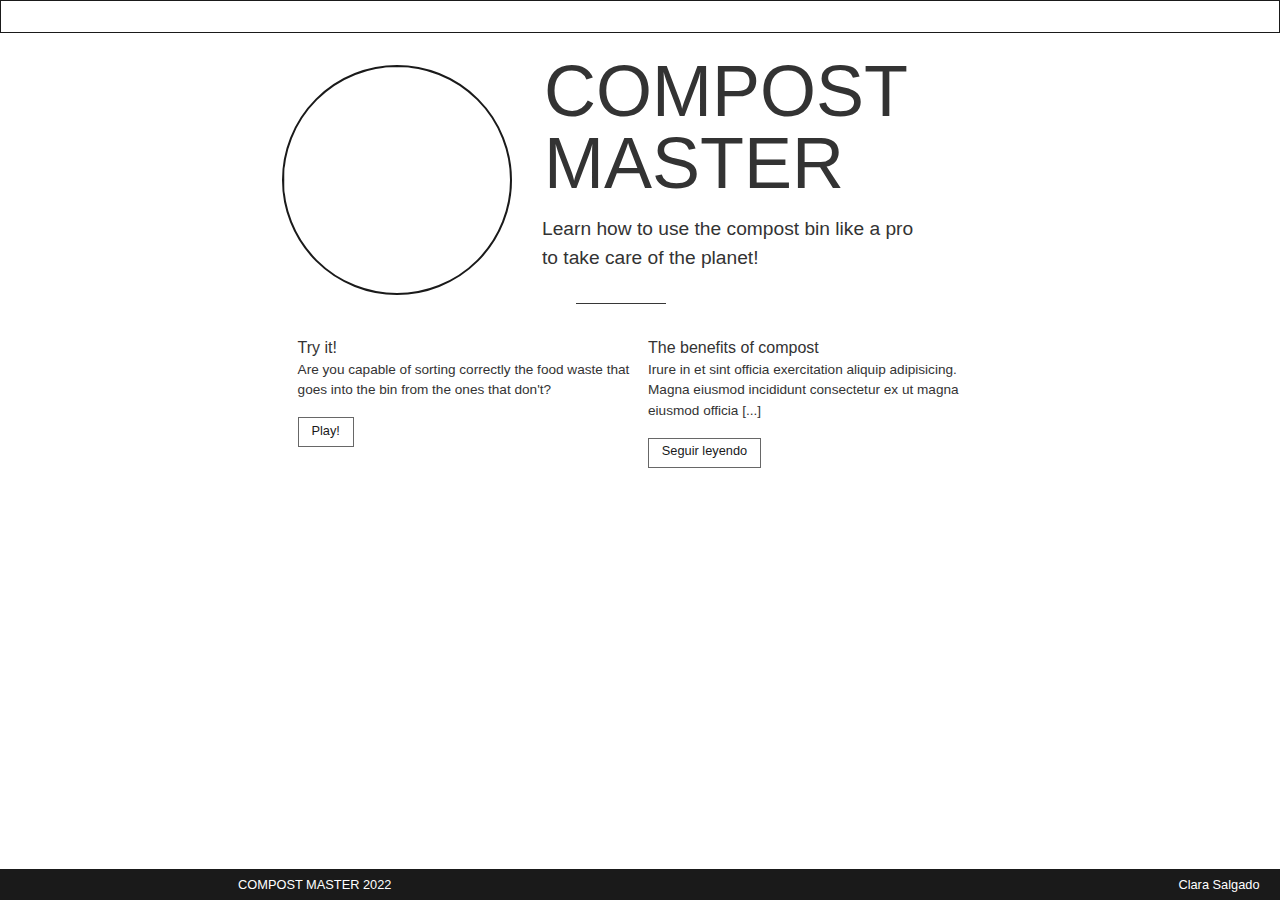
==== commit 58e877ed: "first commit" ====
--- a/index.html
+++ b/index.html
@@ -5,16 +5,13 @@
     <meta charset="UTF-8">
     <meta http-equiv="X-UA-Compatible" content="IE=edge">
     <meta name="viewport" content="width=device-width, initial-scale=1.0">
-    <link rel="stylesheet" href="./assets/css/main.css" />
-    <link rel="stylesheet" href="./assets/css/main.css.map" />
+    <link rel="stylesheet" href="./assets/sass/main.css" />
+    <link rel="stylesheet" href="./assets/sass/main.css.map" />
     <script src="https://unpkg.com/interactjs/dist/interact.min.js"></script>
-    <script src="./app/nivel-1.js"></script>
+    <script src="./app/menu.js"></script>
+    <script src="./app/main.js"></script>
 
     <title>Inicio - Compost Master</title>
-    <style type="text/css">
-        body {
-        font-family: sans-serif;
-        }</style>
 </head>
 
 <body>
@@ -22,33 +19,34 @@
         <span class="btn-menu fa fa-bars"></span>
     </header>
     <ul class="menu-desplegable">
-        <li> <a href="index.html">Inicio</a></li>
-        <li> <a href="#">Importancia de compostar</a></li>
-        <li class="menu-juego"> <a href="nivel-1.html"> Jugar </a>
+        <li> <a href="index.html">Home</a></li>
+        <li> <a href="#"> Benefits of compost</a></li>
+        <li class="menu-juego"> <a href="nivel-1.html"> Play </a>
             <ul class="menu-secundario">
-                <li><a href="nivel-1.html">Nivel 1 </a></li>
-                <li><a href="nivel-2.html"> Nivel 2 </a></li>
+                <li><a href="nivel-1.html">Level 1 </a></li>
+                <li><a href="nivel-2.html"> Level 2 </a></li>
             </ul>
         </li>
-        <li> <a href="#">Mapa</a></li>
+        <li> <a href="#">Map</a></li>
     </ul>
     <div class="contenedor">
         <section class="contenedor-pres">
             <div class="titulo-pres-juego">COMPOST </br> MASTER</div>
             <div class="contenedor-img-texto">
                 <img class="img-pres" src="assets/img/ilustraciones/portada.jpg">
-                <p class="texto-pres">¡Aprende a usar la compostera como un pro para cuidar el planeta!</p>
+                <p class="texto-pres">Learn how to use the compost bin like a pro to take care of the planet!</p>
             </div>
         </section>
         <section class="contenedor-articulos">
             <article class="articulo-juego">
-                <h3 class="tit-art">Pónte a prueba</h3>
-                <div class="texto-art">¿Eres capaz de separar correctamente los desechos que pueden ir a la compostera
-                    de los que no?</div>
-                <div class="btn-art"> <a class="btn-jugar"href="nivel-1.html">¡Jugar!</a>  </div>
+                <h3 class="tit-art">Try it!</h3>
+                <div class="texto-art">
+                    Are you capable of sorting correctly the food waste that goes into the bin from the ones that don't?
+                    </div>
+                <div class="btn-art"> <a class="btn-jugar"href="nivel-1.html">Play!</a>  </div>
             </article>
             <article class="articulo-juego">
-                <h3 class="tit-art">La importancia del compostaje</h3>
+                <h3 class="tit-art">The benefits of compost</h3>
                 <div class="texto-art">
                     Irure in et sint officia exercitation aliquip adipisicing. Magna eiusmod incididunt consectetur ex ut magna eiusmod officia [...]</div>
                 <div class="btn-art"> <a class="btn-jugar" href="#">Seguir leyendo</a> </div>
@@ -57,7 +55,7 @@
     </div>
     <footer class="contenedor-footer-pres">
         <div class="titulo juego">
-            COMPOST MASTER 2021
+            COMPOST MASTER 2022
         </div>
         <div class="autora-juego">
             Clara Salgado
@@ -65,4 +63,5 @@
     </footer>
 </body>
 
-</html>
+
+</html>--- a/assets/sass/main.css
+++ b/assets/sass/main.css
@@ -0,0 +1,4033 @@
+*,
+*::before,
+*::after {
+  box-sizing: border-box;
+}
+
+html {
+  font-family: sans-serif;
+  line-height: 1.15;
+  -webkit-text-size-adjust: 100%;
+  -ms-text-size-adjust: 100%;
+  -ms-overflow-style: scrollbar;
+  -webkit-tap-highlight-color: rgba(0, 0, 0, 0);
+}
+
+@-ms-viewport {
+  width: device-width;
+}
+article, aside, dialog, figcaption, figure, footer, header, hgroup, main, nav, section {
+  display: block;
+}
+
+body {
+  margin: 0;
+  font-family: "Source Sans Pro", "Helvetica", Arial, sans_serif;
+  font-size: 16px;
+  font-weight: normal;
+  line-height: 1.4;
+  color: #333;
+  text-align: left;
+  background-color: #fff;
+}
+
+[tabindex="-1"]:focus {
+  outline: 0 !important;
+}
+
+hr {
+  box-sizing: content-box;
+  height: 0;
+  overflow: visible;
+}
+
+h1, h2, h3, h4, h5, h6 {
+  margin-top: 0;
+  margin-bottom: 1em;
+}
+
+p {
+  margin-top: 0;
+  margin-bottom: 1em;
+}
+
+abbr[title],
+abbr[data-original-title] {
+  text-decoration: underline;
+  -webkit-text-decoration: underline dotted;
+          text-decoration: underline dotted;
+  cursor: help;
+  border-bottom: 0;
+}
+
+address {
+  margin-bottom: 1rem;
+  font-style: normal;
+  line-height: inherit;
+}
+
+ol,
+ul,
+dl {
+  margin-top: 0;
+  margin-bottom: 1rem;
+}
+
+ol ol,
+ul ul,
+ol ul,
+ul ol {
+  margin-bottom: 0;
+}
+
+dt {
+  font-weight: bold;
+}
+
+dd {
+  margin-bottom: 0.5rem;
+  margin-left: 0;
+}
+
+blockquote {
+  margin: 0 0 1rem;
+}
+
+dfn {
+  font-style: italic;
+}
+
+b,
+strong {
+  font-weight: bolder;
+}
+
+small {
+  font-size: 80%;
+}
+
+sub,
+sup {
+  position: relative;
+  font-size: 75%;
+  line-height: 0;
+  vertical-align: baseline;
+}
+
+sub {
+  bottom: -0.25em;
+}
+
+sup {
+  top: -0.5em;
+}
+
+a {
+  color: #345c8d;
+  text-decoration: none;
+  background-color: transparent;
+  -webkit-text-decoration-skip: objects;
+}
+a:hover {
+  color: #264468;
+  text-decoration: none;
+}
+
+a:not([href]):not([tabindex]) {
+  color: inherit;
+  text-decoration: none;
+}
+a:not([href]):not([tabindex]):hover:focus {
+  color: inherit;
+  text-decoration: none;
+}
+a:not([href]):not([tabindex]):focus {
+  outline: 0;
+}
+
+pre,
+code,
+kbd,
+samp {
+  font-family: monospace, monospace;
+  font-size: 1em;
+}
+
+pre {
+  margin-top: 0;
+  margin-bottom: 1rem;
+  overflow: auto;
+  -ms-overflow-style: scrollbar;
+}
+
+figure {
+  margin: 0 0 1rem;
+}
+
+img {
+  vertical-align: middle;
+  border-style: none;
+}
+
+svg:not(:root) {
+  overflow: hidden;
+}
+
+a,
+area,
+button,
+[role=button],
+input:not([type=range]),
+label,
+select,
+summary,
+textarea {
+  touch-action: manipulation;
+}
+
+table {
+  border-collapse: collapse;
+}
+
+caption {
+  padding-top: 0.5em;
+  padding-bottom: 0.5em;
+  color: #595959;
+  text-align: left;
+  caption-side: bottom;
+}
+
+th {
+  text-align: inherit;
+}
+
+label {
+  display: inline-block;
+  margin-bottom: 0.5rem;
+}
+
+button {
+  border-radius: 0;
+}
+
+button:focus {
+  outline: 1px dotted;
+  outline: 5px auto -webkit-focus-ring-color;
+}
+
+input,
+button,
+select,
+optgroup,
+textarea {
+  margin: 0;
+  font-family: inherit;
+  font-size: inherit;
+  line-height: inherit;
+}
+
+button,
+input {
+  overflow: visible;
+}
+
+button,
+select {
+  text-transform: none;
+}
+
+button,
+html [type=button],
+[type=reset],
+[type=submit] {
+  -webkit-appearance: button;
+}
+
+button::-moz-focus-inner,
+[type=button]::-moz-focus-inner,
+[type=reset]::-moz-focus-inner,
+[type=submit]::-moz-focus-inner {
+  padding: 0;
+  border-style: none;
+}
+
+input[type=radio],
+input[type=checkbox] {
+  box-sizing: border-box;
+  padding: 0;
+}
+
+input[type=date],
+input[type=time],
+input[type=datetime-local],
+input[type=month] {
+  -webkit-appearance: listbox;
+}
+
+textarea {
+  overflow: auto;
+  resize: vertical;
+}
+
+fieldset {
+  min-width: 0;
+  padding: 0;
+  margin: 0;
+  border: 0;
+}
+
+legend {
+  display: block;
+  width: 100%;
+  max-width: 100%;
+  padding: 0;
+  margin-bottom: 0.5rem;
+  font-size: 1.5rem;
+  line-height: inherit;
+  color: inherit;
+  white-space: normal;
+}
+
+progress {
+  vertical-align: baseline;
+}
+
+[type=number]::-webkit-inner-spin-button,
+[type=number]::-webkit-outer-spin-button {
+  height: auto;
+}
+
+[type=search] {
+  outline-offset: -2px;
+  -webkit-appearance: none;
+}
+
+[type=search]::-webkit-search-cancel-button,
+[type=search]::-webkit-search-decoration {
+  -webkit-appearance: none;
+}
+
+::-webkit-file-upload-button {
+  font: inherit;
+  -webkit-appearance: button;
+}
+
+output {
+  display: inline-block;
+}
+
+summary {
+  display: list-item;
+}
+
+template {
+  display: none;
+}
+
+[hidden] {
+  display: none !important;
+}
+
+/*!
+ *  Font Awesome 4.7.0 by @davegandy - http://fontawesome.io - @fontawesome
+ *  License - http://fontawesome.io/license (Font: SIL OFL 1.1, CSS: MIT License)
+ */
+/* FONT PATH
+ * -------------------------- */
+@font-face {
+  font-family: "FontAwesome";
+  src: url("../fonts/font-awesome/fontawesome-webfont.eot?v=4.7.0");
+  src: url("../fonts/font-awesome/fontawesome-webfont.eot?#iefix&v=4.7.0") format("embedded-opentype"), url("../fonts/font-awesome/fontawesome-webfont.woff2?v=4.7.0") format("woff2"), url("../fonts/font-awesome/fontawesome-webfont.woff?v=4.7.0") format("woff"), url("../fonts/font-awesome/fontawesome-webfont.ttf?v=4.7.0") format("truetype"), url("../fonts/font-awesome/fontawesome-webfont.svg?v=4.7.0#fontawesomeregular") format("svg");
+  font-weight: normal;
+  font-style: normal;
+}
+.fa {
+  display: inline-block;
+  font: normal normal normal 14px/1 FontAwesome;
+  font-size: inherit;
+  text-rendering: auto;
+  -webkit-font-smoothing: antialiased;
+  -moz-osx-font-smoothing: grayscale;
+}
+
+/* makes the font 33% larger relative to the icon container */
+.fa-lg {
+  font-size: 1.3333333333em;
+  line-height: 0.75em;
+  vertical-align: -15%;
+}
+
+.fa-2x {
+  font-size: 2em;
+}
+
+.fa-3x {
+  font-size: 3em;
+}
+
+.fa-4x {
+  font-size: 4em;
+}
+
+.fa-5x {
+  font-size: 5em;
+}
+
+.fa-fw {
+  width: 1.2857142857em;
+  text-align: center;
+}
+
+.fa-ul {
+  padding-left: 0;
+  margin-left: 2.1428571429em;
+  list-style-type: none;
+}
+.fa-ul > li {
+  position: relative;
+}
+
+.fa-li {
+  position: absolute;
+  left: -2.1428571429em;
+  width: 2.1428571429em;
+  top: 0.1428571429em;
+  text-align: center;
+}
+.fa-li.fa-lg {
+  left: -1.8571428571em;
+}
+
+.fa-border {
+  padding: 0.2em 0.25em 0.15em;
+  border: solid 0.08em #eee;
+  border-radius: 0.1em;
+}
+
+.fa-pull-left {
+  float: left;
+}
+
+.fa-pull-right {
+  float: right;
+}
+
+.fa.fa-pull-left {
+  margin-right: 0.3em;
+}
+.fa.fa-pull-right {
+  margin-left: 0.3em;
+}
+
+/* Deprecated as of 4.4.0 */
+.pull-right {
+  float: right;
+}
+
+.pull-left {
+  float: left;
+}
+
+.fa.pull-left {
+  margin-right: 0.3em;
+}
+.fa.pull-right {
+  margin-left: 0.3em;
+}
+
+.fa-spin {
+  -webkit-animation: fa-spin 2s infinite linear;
+  animation: fa-spin 2s infinite linear;
+}
+
+.fa-pulse {
+  -webkit-animation: fa-spin 1s infinite steps(8);
+  animation: fa-spin 1s infinite steps(8);
+}
+
+@-webkit-keyframes fa-spin {
+  0% {
+    transform: rotate(0deg);
+  }
+  100% {
+    transform: rotate(359deg);
+  }
+}
+@keyframes fa-spin {
+  0% {
+    transform: rotate(0deg);
+  }
+  100% {
+    transform: rotate(359deg);
+  }
+}
+.fa-rotate-90 {
+  -ms-filter: "progid:DXImageTransform.Microsoft.BasicImage(rotation=1)";
+  transform: rotate(90deg);
+}
+
+.fa-rotate-180 {
+  -ms-filter: "progid:DXImageTransform.Microsoft.BasicImage(rotation=2)";
+  transform: rotate(180deg);
+}
+
+.fa-rotate-270 {
+  -ms-filter: "progid:DXImageTransform.Microsoft.BasicImage(rotation=3)";
+  transform: rotate(270deg);
+}
+
+.fa-flip-horizontal {
+  -ms-filter: "progid:DXImageTransform.Microsoft.BasicImage(rotation=0, mirror=1)";
+  transform: scale(-1, 1);
+}
+
+.fa-flip-vertical {
+  -ms-filter: "progid:DXImageTransform.Microsoft.BasicImage(rotation=2, mirror=1)";
+  transform: scale(1, -1);
+}
+
+:root .fa-rotate-90,
+:root .fa-rotate-180,
+:root .fa-rotate-270,
+:root .fa-flip-horizontal,
+:root .fa-flip-vertical {
+  filter: none;
+}
+
+.fa-stack {
+  position: relative;
+  display: inline-block;
+  width: 2em;
+  height: 2em;
+  line-height: 2em;
+  vertical-align: middle;
+}
+
+.fa-stack-1x, .fa-stack-2x {
+  position: absolute;
+  left: 0;
+  width: 100%;
+  text-align: center;
+}
+
+.fa-stack-1x {
+  line-height: inherit;
+}
+
+.fa-stack-2x {
+  font-size: 2em;
+}
+
+.fa-inverse {
+  color: #fff;
+}
+
+/* Font Awesome uses the Unicode Private Use Area (PUA) to ensure screen
+   readers do not read off random characters that represent icons */
+.fa-glass:before {
+  content: "\f000";
+}
+
+.fa-music:before {
+  content: "\f001";
+}
+
+.fa-search:before {
+  content: "\f002";
+}
+
+.fa-envelope-o:before {
+  content: "\f003";
+}
+
+.fa-heart:before {
+  content: "\f004";
+}
+
+.fa-star:before {
+  content: "\f005";
+}
+
+.fa-star-o:before {
+  content: "\f006";
+}
+
+.fa-user:before {
+  content: "\f007";
+}
+
+.fa-film:before {
+  content: "\f008";
+}
+
+.fa-th-large:before {
+  content: "\f009";
+}
+
+.fa-th:before {
+  content: "\f00a";
+}
+
+.fa-th-list:before {
+  content: "\f00b";
+}
+
+.fa-check:before {
+  content: "\f00c";
+}
+
+.fa-remove:before,
+.fa-close:before,
+.fa-times:before {
+  content: "\f00d";
+}
+
+.fa-search-plus:before {
+  content: "\f00e";
+}
+
+.fa-search-minus:before {
+  content: "\f010";
+}
+
+.fa-power-off:before {
+  content: "\f011";
+}
+
+.fa-signal:before {
+  content: "\f012";
+}
+
+.fa-gear:before,
+.fa-cog:before {
+  content: "\f013";
+}
+
+.fa-trash-o:before {
+  content: "\f014";
+}
+
+.fa-home:before {
+  content: "\f015";
+}
+
+.fa-file-o:before {
+  content: "\f016";
+}
+
+.fa-clock-o:before {
+  content: "\f017";
+}
+
+.fa-road:before {
+  content: "\f018";
+}
+
+.fa-download:before {
+  content: "\f019";
+}
+
+.fa-arrow-circle-o-down:before {
+  content: "\f01a";
+}
+
+.fa-arrow-circle-o-up:before {
+  content: "\f01b";
+}
+
+.fa-inbox:before {
+  content: "\f01c";
+}
+
+.fa-play-circle-o:before {
+  content: "\f01d";
+}
+
+.fa-rotate-right:before,
+.fa-repeat:before {
+  content: "\f01e";
+}
+
+.fa-refresh:before {
+  content: "\f021";
+}
+
+.fa-list-alt:before {
+  content: "\f022";
+}
+
+.fa-lock:before {
+  content: "\f023";
+}
+
+.fa-flag:before {
+  content: "\f024";
+}
+
+.fa-headphones:before {
+  content: "\f025";
+}
+
+.fa-volume-off:before {
+  content: "\f026";
+}
+
+.fa-volume-down:before {
+  content: "\f027";
+}
+
+.fa-volume-up:before {
+  content: "\f028";
+}
+
+.fa-qrcode:before {
+  content: "\f029";
+}
+
+.fa-barcode:before {
+  content: "\f02a";
+}
+
+.fa-tag:before {
+  content: "\f02b";
+}
+
+.fa-tags:before {
+  content: "\f02c";
+}
+
+.fa-book:before {
+  content: "\f02d";
+}
+
+.fa-bookmark:before {
+  content: "\f02e";
+}
+
+.fa-print:before {
+  content: "\f02f";
+}
+
+.fa-camera:before {
+  content: "\f030";
+}
+
+.fa-font:before {
+  content: "\f031";
+}
+
+.fa-bold:before {
+  content: "\f032";
+}
+
+.fa-italic:before {
+  content: "\f033";
+}
+
+.fa-text-height:before {
+  content: "\f034";
+}
+
+.fa-text-width:before {
+  content: "\f035";
+}
+
+.fa-align-left:before {
+  content: "\f036";
+}
+
+.fa-align-center:before {
+  content: "\f037";
+}
+
+.fa-align-right:before {
+  content: "\f038";
+}
+
+.fa-align-justify:before {
+  content: "\f039";
+}
+
+.fa-list:before {
+  content: "\f03a";
+}
+
+.fa-dedent:before,
+.fa-outdent:before {
+  content: "\f03b";
+}
+
+.fa-indent:before {
+  content: "\f03c";
+}
+
+.fa-video-camera:before {
+  content: "\f03d";
+}
+
+.fa-photo:before,
+.fa-image:before,
+.fa-picture-o:before {
+  content: "\f03e";
+}
+
+.fa-pencil:before {
+  content: "\f040";
+}
+
+.fa-map-marker:before {
+  content: "\f041";
+}
+
+.fa-adjust:before {
+  content: "\f042";
+}
+
+.fa-tint:before {
+  content: "\f043";
+}
+
+.fa-edit:before,
+.fa-pencil-square-o:before {
+  content: "\f044";
+}
+
+.fa-share-square-o:before {
+  content: "\f045";
+}
+
+.fa-check-square-o:before {
+  content: "\f046";
+}
+
+.fa-arrows:before {
+  content: "\f047";
+}
+
+.fa-step-backward:before {
+  content: "\f048";
+}
+
+.fa-fast-backward:before {
+  content: "\f049";
+}
+
+.fa-backward:before {
+  content: "\f04a";
+}
+
+.fa-play:before {
+  content: "\f04b";
+}
+
+.fa-pause:before {
+  content: "\f04c";
+}
+
+.fa-stop:before {
+  content: "\f04d";
+}
+
+.fa-forward:before {
+  content: "\f04e";
+}
+
+.fa-fast-forward:before {
+  content: "\f050";
+}
+
+.fa-step-forward:before {
+  content: "\f051";
+}
+
+.fa-eject:before {
+  content: "\f052";
+}
+
+.fa-chevron-left:before {
+  content: "\f053";
+}
+
+.fa-chevron-right:before {
+  content: "\f054";
+}
+
+.fa-plus-circle:before {
+  content: "\f055";
+}
+
+.fa-minus-circle:before {
+  content: "\f056";
+}
+
+.fa-times-circle:before {
+  content: "\f057";
+}
+
+.fa-check-circle:before {
+  content: "\f058";
+}
+
+.fa-question-circle:before {
+  content: "\f059";
+}
+
+.fa-info-circle:before {
+  content: "\f05a";
+}
+
+.fa-crosshairs:before {
+  content: "\f05b";
+}
+
+.fa-times-circle-o:before {
+  content: "\f05c";
+}
+
+.fa-check-circle-o:before {
+  content: "\f05d";
+}
+
+.fa-ban:before {
+  content: "\f05e";
+}
+
+.fa-arrow-left:before {
+  content: "\f060";
+}
+
+.fa-arrow-right:before {
+  content: "\f061";
+}
+
+.fa-arrow-up:before {
+  content: "\f062";
+}
+
+.fa-arrow-down:before {
+  content: "\f063";
+}
+
+.fa-mail-forward:before,
+.fa-share:before {
+  content: "\f064";
+}
+
+.fa-expand:before {
+  content: "\f065";
+}
+
+.fa-compress:before {
+  content: "\f066";
+}
+
+.fa-plus:before {
+  content: "\f067";
+}
+
+.fa-minus:before {
+  content: "\f068";
+}
+
+.fa-asterisk:before {
+  content: "\f069";
+}
+
+.fa-exclamation-circle:before {
+  content: "\f06a";
+}
+
+.fa-gift:before {
+  content: "\f06b";
+}
+
+.fa-leaf:before {
+  content: "\f06c";
+}
+
+.fa-fire:before {
+  content: "\f06d";
+}
+
+.fa-eye:before {
+  content: "\f06e";
+}
+
+.fa-eye-slash:before {
+  content: "\f070";
+}
+
+.fa-warning:before,
+.fa-exclamation-triangle:before {
+  content: "\f071";
+}
+
+.fa-plane:before {
+  content: "\f072";
+}
+
+.fa-calendar:before {
+  content: "\f073";
+}
+
+.fa-random:before {
+  content: "\f074";
+}
+
+.fa-comment:before {
+  content: "\f075";
+}
+
+.fa-magnet:before {
+  content: "\f076";
+}
+
+.fa-chevron-up:before {
+  content: "\f077";
+}
+
+.fa-chevron-down:before {
+  content: "\f078";
+}
+
+.fa-retweet:before {
+  content: "\f079";
+}
+
+.fa-shopping-cart:before {
+  content: "\f07a";
+}
+
+.fa-folder:before {
+  content: "\f07b";
+}
+
+.fa-folder-open:before {
+  content: "\f07c";
+}
+
+.fa-arrows-v:before {
+  content: "\f07d";
+}
+
+.fa-arrows-h:before {
+  content: "\f07e";
+}
+
+.fa-bar-chart-o:before,
+.fa-bar-chart:before {
+  content: "\f080";
+}
+
+.fa-twitter-square:before {
+  content: "\f081";
+}
+
+.fa-facebook-square:before {
+  content: "\f082";
+}
+
+.fa-camera-retro:before {
+  content: "\f083";
+}
+
+.fa-key:before {
+  content: "\f084";
+}
+
+.fa-gears:before,
+.fa-cogs:before {
+  content: "\f085";
+}
+
+.fa-comments:before {
+  content: "\f086";
+}
+
+.fa-thumbs-o-up:before {
+  content: "\f087";
+}
+
+.fa-thumbs-o-down:before {
+  content: "\f088";
+}
+
+.fa-star-half:before {
+  content: "\f089";
+}
+
+.fa-heart-o:before {
+  content: "\f08a";
+}
+
+.fa-sign-out:before {
+  content: "\f08b";
+}
+
+.fa-linkedin-square:before {
+  content: "\f08c";
+}
+
+.fa-thumb-tack:before {
+  content: "\f08d";
+}
+
+.fa-external-link:before {
+  content: "\f08e";
+}
+
+.fa-sign-in:before {
+  content: "\f090";
+}
+
+.fa-trophy:before {
+  content: "\f091";
+}
+
+.fa-github-square:before {
+  content: "\f092";
+}
+
+.fa-upload:before {
+  content: "\f093";
+}
+
+.fa-lemon-o:before {
+  content: "\f094";
+}
+
+.fa-phone:before {
+  content: "\f095";
+}
+
+.fa-square-o:before {
+  content: "\f096";
+}
+
+.fa-bookmark-o:before {
+  content: "\f097";
+}
+
+.fa-phone-square:before {
+  content: "\f098";
+}
+
+.fa-twitter:before {
+  content: "\f099";
+}
+
+.fa-facebook-f:before,
+.fa-facebook:before {
+  content: "\f09a";
+}
+
+.fa-github:before {
+  content: "\f09b";
+}
+
+.fa-unlock:before {
+  content: "\f09c";
+}
+
+.fa-credit-card:before {
+  content: "\f09d";
+}
+
+.fa-feed:before,
+.fa-rss:before {
+  content: "\f09e";
+}
+
+.fa-hdd-o:before {
+  content: "\f0a0";
+}
+
+.fa-bullhorn:before {
+  content: "\f0a1";
+}
+
+.fa-bell:before {
+  content: "\f0f3";
+}
+
+.fa-certificate:before {
+  content: "\f0a3";
+}
+
+.fa-hand-o-right:before {
+  content: "\f0a4";
+}
+
+.fa-hand-o-left:before {
+  content: "\f0a5";
+}
+
+.fa-hand-o-up:before {
+  content: "\f0a6";
+}
+
+.fa-hand-o-down:before {
+  content: "\f0a7";
+}
+
+.fa-arrow-circle-left:before {
+  content: "\f0a8";
+}
+
+.fa-arrow-circle-right:before {
+  content: "\f0a9";
+}
+
+.fa-arrow-circle-up:before {
+  content: "\f0aa";
+}
+
+.fa-arrow-circle-down:before {
+  content: "\f0ab";
+}
+
+.fa-globe:before {
+  content: "\f0ac";
+}
+
+.fa-wrench:before {
+  content: "\f0ad";
+}
+
+.fa-tasks:before {
+  content: "\f0ae";
+}
+
+.fa-filter:before {
+  content: "\f0b0";
+}
+
+.fa-briefcase:before {
+  content: "\f0b1";
+}
+
+.fa-arrows-alt:before {
+  content: "\f0b2";
+}
+
+.fa-group:before,
+.fa-users:before {
+  content: "\f0c0";
+}
+
+.fa-chain:before,
+.fa-link:before {
+  content: "\f0c1";
+}
+
+.fa-cloud:before {
+  content: "\f0c2";
+}
+
+.fa-flask:before {
+  content: "\f0c3";
+}
+
+.fa-cut:before,
+.fa-scissors:before {
+  content: "\f0c4";
+}
+
+.fa-copy:before,
+.fa-files-o:before {
+  content: "\f0c5";
+}
+
+.fa-paperclip:before {
+  content: "\f0c6";
+}
+
+.fa-save:before,
+.fa-floppy-o:before {
+  content: "\f0c7";
+}
+
+.fa-square:before {
+  content: "\f0c8";
+}
+
+.fa-navicon:before,
+.fa-reorder:before,
+.fa-bars:before {
+  content: "\f0c9";
+}
+
+.fa-list-ul:before {
+  content: "\f0ca";
+}
+
+.fa-list-ol:before {
+  content: "\f0cb";
+}
+
+.fa-strikethrough:before {
+  content: "\f0cc";
+}
+
+.fa-underline:before {
+  content: "\f0cd";
+}
+
+.fa-table:before {
+  content: "\f0ce";
+}
+
+.fa-magic:before {
+  content: "\f0d0";
+}
+
+.fa-truck:before {
+  content: "\f0d1";
+}
+
+.fa-pinterest:before {
+  content: "\f0d2";
+}
+
+.fa-pinterest-square:before {
+  content: "\f0d3";
+}
+
+.fa-google-plus-square:before {
+  content: "\f0d4";
+}
+
+.fa-google-plus:before {
+  content: "\f0d5";
+}
+
+.fa-money:before {
+  content: "\f0d6";
+}
+
+.fa-caret-down:before {
+  content: "\f0d7";
+}
+
+.fa-caret-up:before {
+  content: "\f0d8";
+}
+
+.fa-caret-left:before {
+  content: "\f0d9";
+}
+
+.fa-caret-right:before {
+  content: "\f0da";
+}
+
+.fa-columns:before {
+  content: "\f0db";
+}
+
+.fa-unsorted:before,
+.fa-sort:before {
+  content: "\f0dc";
+}
+
+.fa-sort-down:before,
+.fa-sort-desc:before {
+  content: "\f0dd";
+}
+
+.fa-sort-up:before,
+.fa-sort-asc:before {
+  content: "\f0de";
+}
+
+.fa-envelope:before {
+  content: "\f0e0";
+}
+
+.fa-linkedin:before {
+  content: "\f0e1";
+}
+
+.fa-rotate-left:before,
+.fa-undo:before {
+  content: "\f0e2";
+}
+
+.fa-legal:before,
+.fa-gavel:before {
+  content: "\f0e3";
+}
+
+.fa-dashboard:before,
+.fa-tachometer:before {
+  content: "\f0e4";
+}
+
+.fa-comment-o:before {
+  content: "\f0e5";
+}
+
+.fa-comments-o:before {
+  content: "\f0e6";
+}
+
+.fa-flash:before,
+.fa-bolt:before {
+  content: "\f0e7";
+}
+
+.fa-sitemap:before {
+  content: "\f0e8";
+}
+
+.fa-umbrella:before {
+  content: "\f0e9";
+}
+
+.fa-paste:before,
+.fa-clipboard:before {
+  content: "\f0ea";
+}
+
+.fa-lightbulb-o:before {
+  content: "\f0eb";
+}
+
+.fa-exchange:before {
+  content: "\f0ec";
+}
+
+.fa-cloud-download:before {
+  content: "\f0ed";
+}
+
+.fa-cloud-upload:before {
+  content: "\f0ee";
+}
+
+.fa-user-md:before {
+  content: "\f0f0";
+}
+
+.fa-stethoscope:before {
+  content: "\f0f1";
+}
+
+.fa-suitcase:before {
+  content: "\f0f2";
+}
+
+.fa-bell-o:before {
+  content: "\f0a2";
+}
+
+.fa-coffee:before {
+  content: "\f0f4";
+}
+
+.fa-cutlery:before {
+  content: "\f0f5";
+}
+
+.fa-file-text-o:before {
+  content: "\f0f6";
+}
+
+.fa-building-o:before {
+  content: "\f0f7";
+}
+
+.fa-hospital-o:before {
+  content: "\f0f8";
+}
+
+.fa-ambulance:before {
+  content: "\f0f9";
+}
+
+.fa-medkit:before {
+  content: "\f0fa";
+}
+
+.fa-fighter-jet:before {
+  content: "\f0fb";
+}
+
+.fa-beer:before {
+  content: "\f0fc";
+}
+
+.fa-h-square:before {
+  content: "\f0fd";
+}
+
+.fa-plus-square:before {
+  content: "\f0fe";
+}
+
+.fa-angle-double-left:before {
+  content: "\f100";
+}
+
+.fa-angle-double-right:before {
+  content: "\f101";
+}
+
+.fa-angle-double-up:before {
+  content: "\f102";
+}
+
+.fa-angle-double-down:before {
+  content: "\f103";
+}
+
+.fa-angle-left:before {
+  content: "\f104";
+}
+
+.fa-angle-right:before {
+  content: "\f105";
+}
+
+.fa-angle-up:before {
+  content: "\f106";
+}
+
+.fa-angle-down:before {
+  content: "\f107";
+}
+
+.fa-desktop:before {
+  content: "\f108";
+}
+
+.fa-laptop:before {
+  content: "\f109";
+}
+
+.fa-tablet:before {
+  content: "\f10a";
+}
+
+.fa-mobile-phone:before,
+.fa-mobile:before {
+  content: "\f10b";
+}
+
+.fa-circle-o:before {
+  content: "\f10c";
+}
+
+.fa-quote-left:before {
+  content: "\f10d";
+}
+
+.fa-quote-right:before {
+  content: "\f10e";
+}
+
+.fa-spinner:before {
+  content: "\f110";
+}
+
+.fa-circle:before {
+  content: "\f111";
+}
+
+.fa-mail-reply:before,
+.fa-reply:before {
+  content: "\f112";
+}
+
+.fa-github-alt:before {
+  content: "\f113";
+}
+
+.fa-folder-o:before {
+  content: "\f114";
+}
+
+.fa-folder-open-o:before {
+  content: "\f115";
+}
+
+.fa-smile-o:before {
+  content: "\f118";
+}
+
+.fa-frown-o:before {
+  content: "\f119";
+}
+
+.fa-meh-o:before {
+  content: "\f11a";
+}
+
+.fa-gamepad:before {
+  content: "\f11b";
+}
+
+.fa-keyboard-o:before {
+  content: "\f11c";
+}
+
+.fa-flag-o:before {
+  content: "\f11d";
+}
+
+.fa-flag-checkered:before {
+  content: "\f11e";
+}
+
+.fa-terminal:before {
+  content: "\f120";
+}
+
+.fa-code:before {
+  content: "\f121";
+}
+
+.fa-mail-reply-all:before,
+.fa-reply-all:before {
+  content: "\f122";
+}
+
+.fa-star-half-empty:before,
+.fa-star-half-full:before,
+.fa-star-half-o:before {
+  content: "\f123";
+}
+
+.fa-location-arrow:before {
+  content: "\f124";
+}
+
+.fa-crop:before {
+  content: "\f125";
+}
+
+.fa-code-fork:before {
+  content: "\f126";
+}
+
+.fa-unlink:before,
+.fa-chain-broken:before {
+  content: "\f127";
+}
+
+.fa-question:before {
+  content: "\f128";
+}
+
+.fa-info:before {
+  content: "\f129";
+}
+
+.fa-exclamation:before {
+  content: "\f12a";
+}
+
+.fa-superscript:before {
+  content: "\f12b";
+}
+
+.fa-subscript:before {
+  content: "\f12c";
+}
+
+.fa-eraser:before {
+  content: "\f12d";
+}
+
+.fa-puzzle-piece:before {
+  content: "\f12e";
+}
+
+.fa-microphone:before {
+  content: "\f130";
+}
+
+.fa-microphone-slash:before {
+  content: "\f131";
+}
+
+.fa-shield:before {
+  content: "\f132";
+}
+
+.fa-calendar-o:before {
+  content: "\f133";
+}
+
+.fa-fire-extinguisher:before {
+  content: "\f134";
+}
+
+.fa-rocket:before {
+  content: "\f135";
+}
+
+.fa-maxcdn:before {
+  content: "\f136";
+}
+
+.fa-chevron-circle-left:before {
+  content: "\f137";
+}
+
+.fa-chevron-circle-right:before {
+  content: "\f138";
+}
+
+.fa-chevron-circle-up:before {
+  content: "\f139";
+}
+
+.fa-chevron-circle-down:before {
+  content: "\f13a";
+}
+
+.fa-html5:before {
+  content: "\f13b";
+}
+
+.fa-css3:before {
+  content: "\f13c";
+}
+
+.fa-anchor:before {
+  content: "\f13d";
+}
+
+.fa-unlock-alt:before {
+  content: "\f13e";
+}
+
+.fa-bullseye:before {
+  content: "\f140";
+}
+
+.fa-ellipsis-h:before {
+  content: "\f141";
+}
+
+.fa-ellipsis-v:before {
+  content: "\f142";
+}
+
+.fa-rss-square:before {
+  content: "\f143";
+}
+
+.fa-play-circle:before {
+  content: "\f144";
+}
+
+.fa-ticket:before {
+  content: "\f145";
+}
+
+.fa-minus-square:before {
+  content: "\f146";
+}
+
+.fa-minus-square-o:before {
+  content: "\f147";
+}
+
+.fa-level-up:before {
+  content: "\f148";
+}
+
+.fa-level-down:before {
+  content: "\f149";
+}
+
+.fa-check-square:before {
+  content: "\f14a";
+}
+
+.fa-pencil-square:before {
+  content: "\f14b";
+}
+
+.fa-external-link-square:before {
+  content: "\f14c";
+}
+
+.fa-share-square:before {
+  content: "\f14d";
+}
+
+.fa-compass:before {
+  content: "\f14e";
+}
+
+.fa-toggle-down:before,
+.fa-caret-square-o-down:before {
+  content: "\f150";
+}
+
+.fa-toggle-up:before,
+.fa-caret-square-o-up:before {
+  content: "\f151";
+}
+
+.fa-toggle-right:before,
+.fa-caret-square-o-right:before {
+  content: "\f152";
+}
+
+.fa-euro:before,
+.fa-eur:before {
+  content: "\f153";
+}
+
+.fa-gbp:before {
+  content: "\f154";
+}
+
+.fa-dollar:before,
+.fa-usd:before {
+  content: "\f155";
+}
+
+.fa-rupee:before,
+.fa-inr:before {
+  content: "\f156";
+}
+
+.fa-cny:before,
+.fa-rmb:before,
+.fa-yen:before,
+.fa-jpy:before {
+  content: "\f157";
+}
+
+.fa-ruble:before,
+.fa-rouble:before,
+.fa-rub:before {
+  content: "\f158";
+}
+
+.fa-won:before,
+.fa-krw:before {
+  content: "\f159";
+}
+
+.fa-bitcoin:before,
+.fa-btc:before {
+  content: "\f15a";
+}
+
+.fa-file:before {
+  content: "\f15b";
+}
+
+.fa-file-text:before {
+  content: "\f15c";
+}
+
+.fa-sort-alpha-asc:before {
+  content: "\f15d";
+}
+
+.fa-sort-alpha-desc:before {
+  content: "\f15e";
+}
+
+.fa-sort-amount-asc:before {
+  content: "\f160";
+}
+
+.fa-sort-amount-desc:before {
+  content: "\f161";
+}
+
+.fa-sort-numeric-asc:before {
+  content: "\f162";
+}
+
+.fa-sort-numeric-desc:before {
+  content: "\f163";
+}
+
+.fa-thumbs-up:before {
+  content: "\f164";
+}
+
+.fa-thumbs-down:before {
+  content: "\f165";
+}
+
+.fa-youtube-square:before {
+  content: "\f166";
+}
+
+.fa-youtube:before {
+  content: "\f167";
+}
+
+.fa-xing:before {
+  content: "\f168";
+}
+
+.fa-xing-square:before {
+  content: "\f169";
+}
+
+.fa-youtube-play:before {
+  content: "\f16a";
+}
+
+.fa-dropbox:before {
+  content: "\f16b";
+}
+
+.fa-stack-overflow:before {
+  content: "\f16c";
+}
+
+.fa-instagram:before {
+  content: "\f16d";
+}
+
+.fa-flickr:before {
+  content: "\f16e";
+}
+
+.fa-adn:before {
+  content: "\f170";
+}
+
+.fa-bitbucket:before {
+  content: "\f171";
+}
+
+.fa-bitbucket-square:before {
+  content: "\f172";
+}
+
+.fa-tumblr:before {
+  content: "\f173";
+}
+
+.fa-tumblr-square:before {
+  content: "\f174";
+}
+
+.fa-long-arrow-down:before {
+  content: "\f175";
+}
+
+.fa-long-arrow-up:before {
+  content: "\f176";
+}
+
+.fa-long-arrow-left:before {
+  content: "\f177";
+}
+
+.fa-long-arrow-right:before {
+  content: "\f178";
+}
+
+.fa-apple:before {
+  content: "\f179";
+}
+
+.fa-windows:before {
+  content: "\f17a";
+}
+
+.fa-android:before {
+  content: "\f17b";
+}
+
+.fa-linux:before {
+  content: "\f17c";
+}
+
+.fa-dribbble:before {
+  content: "\f17d";
+}
+
+.fa-skype:before {
+  content: "\f17e";
+}
+
+.fa-foursquare:before {
+  content: "\f180";
+}
+
+.fa-trello:before {
+  content: "\f181";
+}
+
+.fa-female:before {
+  content: "\f182";
+}
+
+.fa-male:before {
+  content: "\f183";
+}
+
+.fa-gittip:before,
+.fa-gratipay:before {
+  content: "\f184";
+}
+
+.fa-sun-o:before {
+  content: "\f185";
+}
+
+.fa-moon-o:before {
+  content: "\f186";
+}
+
+.fa-archive:before {
+  content: "\f187";
+}
+
+.fa-bug:before {
+  content: "\f188";
+}
+
+.fa-vk:before {
+  content: "\f189";
+}
+
+.fa-weibo:before {
+  content: "\f18a";
+}
+
+.fa-renren:before {
+  content: "\f18b";
+}
+
+.fa-pagelines:before {
+  content: "\f18c";
+}
+
+.fa-stack-exchange:before {
+  content: "\f18d";
+}
+
+.fa-arrow-circle-o-right:before {
+  content: "\f18e";
+}
+
+.fa-arrow-circle-o-left:before {
+  content: "\f190";
+}
+
+.fa-toggle-left:before,
+.fa-caret-square-o-left:before {
+  content: "\f191";
+}
+
+.fa-dot-circle-o:before {
+  content: "\f192";
+}
+
+.fa-wheelchair:before {
+  content: "\f193";
+}
+
+.fa-vimeo-square:before {
+  content: "\f194";
+}
+
+.fa-turkish-lira:before,
+.fa-try:before {
+  content: "\f195";
+}
+
+.fa-plus-square-o:before {
+  content: "\f196";
+}
+
+.fa-space-shuttle:before {
+  content: "\f197";
+}
+
+.fa-slack:before {
+  content: "\f198";
+}
+
+.fa-envelope-square:before {
+  content: "\f199";
+}
+
+.fa-wordpress:before {
+  content: "\f19a";
+}
+
+.fa-openid:before {
+  content: "\f19b";
+}
+
+.fa-institution:before,
+.fa-bank:before,
+.fa-university:before {
+  content: "\f19c";
+}
+
+.fa-mortar-board:before,
+.fa-graduation-cap:before {
+  content: "\f19d";
+}
+
+.fa-yahoo:before {
+  content: "\f19e";
+}
+
+.fa-google:before {
+  content: "\f1a0";
+}
+
+.fa-reddit:before {
+  content: "\f1a1";
+}
+
+.fa-reddit-square:before {
+  content: "\f1a2";
+}
+
+.fa-stumbleupon-circle:before {
+  content: "\f1a3";
+}
+
+.fa-stumbleupon:before {
+  content: "\f1a4";
+}
+
+.fa-delicious:before {
+  content: "\f1a5";
+}
+
+.fa-digg:before {
+  content: "\f1a6";
+}
+
+.fa-pied-piper-pp:before {
+  content: "\f1a7";
+}
+
+.fa-pied-piper-alt:before {
+  content: "\f1a8";
+}
+
+.fa-drupal:before {
+  content: "\f1a9";
+}
+
+.fa-joomla:before {
+  content: "\f1aa";
+}
+
+.fa-language:before {
+  content: "\f1ab";
+}
+
+.fa-fax:before {
+  content: "\f1ac";
+}
+
+.fa-building:before {
+  content: "\f1ad";
+}
+
+.fa-child:before {
+  content: "\f1ae";
+}
+
+.fa-paw:before {
+  content: "\f1b0";
+}
+
+.fa-spoon:before {
+  content: "\f1b1";
+}
+
+.fa-cube:before {
+  content: "\f1b2";
+}
+
+.fa-cubes:before {
+  content: "\f1b3";
+}
+
+.fa-behance:before {
+  content: "\f1b4";
+}
+
+.fa-behance-square:before {
+  content: "\f1b5";
+}
+
+.fa-steam:before {
+  content: "\f1b6";
+}
+
+.fa-steam-square:before {
+  content: "\f1b7";
+}
+
+.fa-recycle:before {
+  content: "\f1b8";
+}
+
+.fa-automobile:before,
+.fa-car:before {
+  content: "\f1b9";
+}
+
+.fa-cab:before,
+.fa-taxi:before {
+  content: "\f1ba";
+}
+
+.fa-tree:before {
+  content: "\f1bb";
+}
+
+.fa-spotify:before {
+  content: "\f1bc";
+}
+
+.fa-deviantart:before {
+  content: "\f1bd";
+}
+
+.fa-soundcloud:before {
+  content: "\f1be";
+}
+
+.fa-database:before {
+  content: "\f1c0";
+}
+
+.fa-file-pdf-o:before {
+  content: "\f1c1";
+}
+
+.fa-file-word-o:before {
+  content: "\f1c2";
+}
+
+.fa-file-excel-o:before {
+  content: "\f1c3";
+}
+
+.fa-file-powerpoint-o:before {
+  content: "\f1c4";
+}
+
+.fa-file-photo-o:before,
+.fa-file-picture-o:before,
+.fa-file-image-o:before {
+  content: "\f1c5";
+}
+
+.fa-file-zip-o:before,
+.fa-file-archive-o:before {
+  content: "\f1c6";
+}
+
+.fa-file-sound-o:before,
+.fa-file-audio-o:before {
+  content: "\f1c7";
+}
+
+.fa-file-movie-o:before,
+.fa-file-video-o:before {
+  content: "\f1c8";
+}
+
+.fa-file-code-o:before {
+  content: "\f1c9";
+}
+
+.fa-vine:before {
+  content: "\f1ca";
+}
+
+.fa-codepen:before {
+  content: "\f1cb";
+}
+
+.fa-jsfiddle:before {
+  content: "\f1cc";
+}
+
+.fa-life-bouy:before,
+.fa-life-buoy:before,
+.fa-life-saver:before,
+.fa-support:before,
+.fa-life-ring:before {
+  content: "\f1cd";
+}
+
+.fa-circle-o-notch:before {
+  content: "\f1ce";
+}
+
+.fa-ra:before,
+.fa-resistance:before,
+.fa-rebel:before {
+  content: "\f1d0";
+}
+
+.fa-ge:before,
+.fa-empire:before {
+  content: "\f1d1";
+}
+
+.fa-git-square:before {
+  content: "\f1d2";
+}
+
+.fa-git:before {
+  content: "\f1d3";
+}
+
+.fa-y-combinator-square:before,
+.fa-yc-square:before,
+.fa-hacker-news:before {
+  content: "\f1d4";
+}
+
+.fa-tencent-weibo:before {
+  content: "\f1d5";
+}
+
+.fa-qq:before {
+  content: "\f1d6";
+}
+
+.fa-wechat:before,
+.fa-weixin:before {
+  content: "\f1d7";
+}
+
+.fa-send:before,
+.fa-paper-plane:before {
+  content: "\f1d8";
+}
+
+.fa-send-o:before,
+.fa-paper-plane-o:before {
+  content: "\f1d9";
+}
+
+.fa-history:before {
+  content: "\f1da";
+}
+
+.fa-circle-thin:before {
+  content: "\f1db";
+}
+
+.fa-header:before {
+  content: "\f1dc";
+}
+
+.fa-paragraph:before {
+  content: "\f1dd";
+}
+
+.fa-sliders:before {
+  content: "\f1de";
+}
+
+.fa-share-alt:before {
+  content: "\f1e0";
+}
+
+.fa-share-alt-square:before {
+  content: "\f1e1";
+}
+
+.fa-bomb:before {
+  content: "\f1e2";
+}
+
+.fa-soccer-ball-o:before,
+.fa-futbol-o:before {
+  content: "\f1e3";
+}
+
+.fa-tty:before {
+  content: "\f1e4";
+}
+
+.fa-binoculars:before {
+  content: "\f1e5";
+}
+
+.fa-plug:before {
+  content: "\f1e6";
+}
+
+.fa-slideshare:before {
+  content: "\f1e7";
+}
+
+.fa-twitch:before {
+  content: "\f1e8";
+}
+
+.fa-yelp:before {
+  content: "\f1e9";
+}
+
+.fa-newspaper-o:before {
+  content: "\f1ea";
+}
+
+.fa-wifi:before {
+  content: "\f1eb";
+}
+
+.fa-calculator:before {
+  content: "\f1ec";
+}
+
+.fa-paypal:before {
+  content: "\f1ed";
+}
+
+.fa-google-wallet:before {
+  content: "\f1ee";
+}
+
+.fa-cc-visa:before {
+  content: "\f1f0";
+}
+
+.fa-cc-mastercard:before {
+  content: "\f1f1";
+}
+
+.fa-cc-discover:before {
+  content: "\f1f2";
+}
+
+.fa-cc-amex:before {
+  content: "\f1f3";
+}
+
+.fa-cc-paypal:before {
+  content: "\f1f4";
+}
+
+.fa-cc-stripe:before {
+  content: "\f1f5";
+}
+
+.fa-bell-slash:before {
+  content: "\f1f6";
+}
+
+.fa-bell-slash-o:before {
+  content: "\f1f7";
+}
+
+.fa-trash:before {
+  content: "\f1f8";
+}
+
+.fa-copyright:before {
+  content: "\f1f9";
+}
+
+.fa-at:before {
+  content: "\f1fa";
+}
+
+.fa-eyedropper:before {
+  content: "\f1fb";
+}
+
+.fa-paint-brush:before {
+  content: "\f1fc";
+}
+
+.fa-birthday-cake:before {
+  content: "\f1fd";
+}
+
+.fa-area-chart:before {
+  content: "\f1fe";
+}
+
+.fa-pie-chart:before {
+  content: "\f200";
+}
+
+.fa-line-chart:before {
+  content: "\f201";
+}
+
+.fa-lastfm:before {
+  content: "\f202";
+}
+
+.fa-lastfm-square:before {
+  content: "\f203";
+}
+
+.fa-toggle-off:before {
+  content: "\f204";
+}
+
+.fa-toggle-on:before {
+  content: "\f205";
+}
+
+.fa-bicycle:before {
+  content: "\f206";
+}
+
+.fa-bus:before {
+  content: "\f207";
+}
+
+.fa-ioxhost:before {
+  content: "\f208";
+}
+
+.fa-angellist:before {
+  content: "\f209";
+}
+
+.fa-cc:before {
+  content: "\f20a";
+}
+
+.fa-shekel:before,
+.fa-sheqel:before,
+.fa-ils:before {
+  content: "\f20b";
+}
+
+.fa-meanpath:before {
+  content: "\f20c";
+}
+
+.fa-buysellads:before {
+  content: "\f20d";
+}
+
+.fa-connectdevelop:before {
+  content: "\f20e";
+}
+
+.fa-dashcube:before {
+  content: "\f210";
+}
+
+.fa-forumbee:before {
+  content: "\f211";
+}
+
+.fa-leanpub:before {
+  content: "\f212";
+}
+
+.fa-sellsy:before {
+  content: "\f213";
+}
+
+.fa-shirtsinbulk:before {
+  content: "\f214";
+}
+
+.fa-simplybuilt:before {
+  content: "\f215";
+}
+
+.fa-skyatlas:before {
+  content: "\f216";
+}
+
+.fa-cart-plus:before {
+  content: "\f217";
+}
+
+.fa-cart-arrow-down:before {
+  content: "\f218";
+}
+
+.fa-diamond:before {
+  content: "\f219";
+}
+
+.fa-ship:before {
+  content: "\f21a";
+}
+
+.fa-user-secret:before {
+  content: "\f21b";
+}
+
+.fa-motorcycle:before {
+  content: "\f21c";
+}
+
+.fa-street-view:before {
+  content: "\f21d";
+}
+
+.fa-heartbeat:before {
+  content: "\f21e";
+}
+
+.fa-venus:before {
+  content: "\f221";
+}
+
+.fa-mars:before {
+  content: "\f222";
+}
+
+.fa-mercury:before {
+  content: "\f223";
+}
+
+.fa-intersex:before,
+.fa-transgender:before {
+  content: "\f224";
+}
+
+.fa-transgender-alt:before {
+  content: "\f225";
+}
+
+.fa-venus-double:before {
+  content: "\f226";
+}
+
+.fa-mars-double:before {
+  content: "\f227";
+}
+
+.fa-venus-mars:before {
+  content: "\f228";
+}
+
+.fa-mars-stroke:before {
+  content: "\f229";
+}
+
+.fa-mars-stroke-v:before {
+  content: "\f22a";
+}
+
+.fa-mars-stroke-h:before {
+  content: "\f22b";
+}
+
+.fa-neuter:before {
+  content: "\f22c";
+}
+
+.fa-genderless:before {
+  content: "\f22d";
+}
+
+.fa-facebook-official:before {
+  content: "\f230";
+}
+
+.fa-pinterest-p:before {
+  content: "\f231";
+}
+
+.fa-whatsapp:before {
+  content: "\f232";
+}
+
+.fa-server:before {
+  content: "\f233";
+}
+
+.fa-user-plus:before {
+  content: "\f234";
+}
+
+.fa-user-times:before {
+  content: "\f235";
+}
+
+.fa-hotel:before,
+.fa-bed:before {
+  content: "\f236";
+}
+
+.fa-viacoin:before {
+  content: "\f237";
+}
+
+.fa-train:before {
+  content: "\f238";
+}
+
+.fa-subway:before {
+  content: "\f239";
+}
+
+.fa-medium:before {
+  content: "\f23a";
+}
+
+.fa-yc:before,
+.fa-y-combinator:before {
+  content: "\f23b";
+}
+
+.fa-optin-monster:before {
+  content: "\f23c";
+}
+
+.fa-opencart:before {
+  content: "\f23d";
+}
+
+.fa-expeditedssl:before {
+  content: "\f23e";
+}
+
+.fa-battery-4:before,
+.fa-battery:before,
+.fa-battery-full:before {
+  content: "\f240";
+}
+
+.fa-battery-3:before,
+.fa-battery-three-quarters:before {
+  content: "\f241";
+}
+
+.fa-battery-2:before,
+.fa-battery-half:before {
+  content: "\f242";
+}
+
+.fa-battery-1:before,
+.fa-battery-quarter:before {
+  content: "\f243";
+}
+
+.fa-battery-0:before,
+.fa-battery-empty:before {
+  content: "\f244";
+}
+
+.fa-mouse-pointer:before {
+  content: "\f245";
+}
+
+.fa-i-cursor:before {
+  content: "\f246";
+}
+
+.fa-object-group:before {
+  content: "\f247";
+}
+
+.fa-object-ungroup:before {
+  content: "\f248";
+}
+
+.fa-sticky-note:before {
+  content: "\f249";
+}
+
+.fa-sticky-note-o:before {
+  content: "\f24a";
+}
+
+.fa-cc-jcb:before {
+  content: "\f24b";
+}
+
+.fa-cc-diners-club:before {
+  content: "\f24c";
+}
+
+.fa-clone:before {
+  content: "\f24d";
+}
+
+.fa-balance-scale:before {
+  content: "\f24e";
+}
+
+.fa-hourglass-o:before {
+  content: "\f250";
+}
+
+.fa-hourglass-1:before,
+.fa-hourglass-start:before {
+  content: "\f251";
+}
+
+.fa-hourglass-2:before,
+.fa-hourglass-half:before {
+  content: "\f252";
+}
+
+.fa-hourglass-3:before,
+.fa-hourglass-end:before {
+  content: "\f253";
+}
+
+.fa-hourglass:before {
+  content: "\f254";
+}
+
+.fa-hand-grab-o:before,
+.fa-hand-rock-o:before {
+  content: "\f255";
+}
+
+.fa-hand-stop-o:before,
+.fa-hand-paper-o:before {
+  content: "\f256";
+}
+
+.fa-hand-scissors-o:before {
+  content: "\f257";
+}
+
+.fa-hand-lizard-o:before {
+  content: "\f258";
+}
+
+.fa-hand-spock-o:before {
+  content: "\f259";
+}
+
+.fa-hand-pointer-o:before {
+  content: "\f25a";
+}
+
+.fa-hand-peace-o:before {
+  content: "\f25b";
+}
+
+.fa-trademark:before {
+  content: "\f25c";
+}
+
+.fa-registered:before {
+  content: "\f25d";
+}
+
+.fa-creative-commons:before {
+  content: "\f25e";
+}
+
+.fa-gg:before {
+  content: "\f260";
+}
+
+.fa-gg-circle:before {
+  content: "\f261";
+}
+
+.fa-tripadvisor:before {
+  content: "\f262";
+}
+
+.fa-odnoklassniki:before {
+  content: "\f263";
+}
+
+.fa-odnoklassniki-square:before {
+  content: "\f264";
+}
+
+.fa-get-pocket:before {
+  content: "\f265";
+}
+
+.fa-wikipedia-w:before {
+  content: "\f266";
+}
+
+.fa-safari:before {
+  content: "\f267";
+}
+
+.fa-chrome:before {
+  content: "\f268";
+}
+
+.fa-firefox:before {
+  content: "\f269";
+}
+
+.fa-opera:before {
+  content: "\f26a";
+}
+
+.fa-internet-explorer:before {
+  content: "\f26b";
+}
+
+.fa-tv:before,
+.fa-television:before {
+  content: "\f26c";
+}
+
+.fa-contao:before {
+  content: "\f26d";
+}
+
+.fa-500px:before {
+  content: "\f26e";
+}
+
+.fa-amazon:before {
+  content: "\f270";
+}
+
+.fa-calendar-plus-o:before {
+  content: "\f271";
+}
+
+.fa-calendar-minus-o:before {
+  content: "\f272";
+}
+
+.fa-calendar-times-o:before {
+  content: "\f273";
+}
+
+.fa-calendar-check-o:before {
+  content: "\f274";
+}
+
+.fa-industry:before {
+  content: "\f275";
+}
+
+.fa-map-pin:before {
+  content: "\f276";
+}
+
+.fa-map-signs:before {
+  content: "\f277";
+}
+
+.fa-map-o:before {
+  content: "\f278";
+}
+
+.fa-map:before {
+  content: "\f279";
+}
+
+.fa-commenting:before {
+  content: "\f27a";
+}
+
+.fa-commenting-o:before {
+  content: "\f27b";
+}
+
+.fa-houzz:before {
+  content: "\f27c";
+}
+
+.fa-vimeo:before {
+  content: "\f27d";
+}
+
+.fa-black-tie:before {
+  content: "\f27e";
+}
+
+.fa-fonticons:before {
+  content: "\f280";
+}
+
+.fa-reddit-alien:before {
+  content: "\f281";
+}
+
+.fa-edge:before {
+  content: "\f282";
+}
+
+.fa-credit-card-alt:before {
+  content: "\f283";
+}
+
+.fa-codiepie:before {
+  content: "\f284";
+}
+
+.fa-modx:before {
+  content: "\f285";
+}
+
+.fa-fort-awesome:before {
+  content: "\f286";
+}
+
+.fa-usb:before {
+  content: "\f287";
+}
+
+.fa-product-hunt:before {
+  content: "\f288";
+}
+
+.fa-mixcloud:before {
+  content: "\f289";
+}
+
+.fa-scribd:before {
+  content: "\f28a";
+}
+
+.fa-pause-circle:before {
+  content: "\f28b";
+}
+
+.fa-pause-circle-o:before {
+  content: "\f28c";
+}
+
+.fa-stop-circle:before {
+  content: "\f28d";
+}
+
+.fa-stop-circle-o:before {
+  content: "\f28e";
+}
+
+.fa-shopping-bag:before {
+  content: "\f290";
+}
+
+.fa-shopping-basket:before {
+  content: "\f291";
+}
+
+.fa-hashtag:before {
+  content: "\f292";
+}
+
+.fa-bluetooth:before {
+  content: "\f293";
+}
+
+.fa-bluetooth-b:before {
+  content: "\f294";
+}
+
+.fa-percent:before {
+  content: "\f295";
+}
+
+.fa-gitlab:before {
+  content: "\f296";
+}
+
+.fa-wpbeginner:before {
+  content: "\f297";
+}
+
+.fa-wpforms:before {
+  content: "\f298";
+}
+
+.fa-envira:before {
+  content: "\f299";
+}
+
+.fa-universal-access:before {
+  content: "\f29a";
+}
+
+.fa-wheelchair-alt:before {
+  content: "\f29b";
+}
+
+.fa-question-circle-o:before {
+  content: "\f29c";
+}
+
+.fa-blind:before {
+  content: "\f29d";
+}
+
+.fa-audio-description:before {
+  content: "\f29e";
+}
+
+.fa-volume-control-phone:before {
+  content: "\f2a0";
+}
+
+.fa-braille:before {
+  content: "\f2a1";
+}
+
+.fa-assistive-listening-systems:before {
+  content: "\f2a2";
+}
+
+.fa-asl-interpreting:before,
+.fa-american-sign-language-interpreting:before {
+  content: "\f2a3";
+}
+
+.fa-deafness:before,
+.fa-hard-of-hearing:before,
+.fa-deaf:before {
+  content: "\f2a4";
+}
+
+.fa-glide:before {
+  content: "\f2a5";
+}
+
+.fa-glide-g:before {
+  content: "\f2a6";
+}
+
+.fa-signing:before,
+.fa-sign-language:before {
+  content: "\f2a7";
+}
+
+.fa-low-vision:before {
+  content: "\f2a8";
+}
+
+.fa-viadeo:before {
+  content: "\f2a9";
+}
+
+.fa-viadeo-square:before {
+  content: "\f2aa";
+}
+
+.fa-snapchat:before {
+  content: "\f2ab";
+}
+
+.fa-snapchat-ghost:before {
+  content: "\f2ac";
+}
+
+.fa-snapchat-square:before {
+  content: "\f2ad";
+}
+
+.fa-pied-piper:before {
+  content: "\f2ae";
+}
+
+.fa-first-order:before {
+  content: "\f2b0";
+}
+
+.fa-yoast:before {
+  content: "\f2b1";
+}
+
+.fa-themeisle:before {
+  content: "\f2b2";
+}
+
+.fa-google-plus-circle:before,
+.fa-google-plus-official:before {
+  content: "\f2b3";
+}
+
+.fa-fa:before,
+.fa-font-awesome:before {
+  content: "\f2b4";
+}
+
+.fa-handshake-o:before {
+  content: "\f2b5";
+}
+
+.fa-envelope-open:before {
+  content: "\f2b6";
+}
+
+.fa-envelope-open-o:before {
+  content: "\f2b7";
+}
+
+.fa-linode:before {
+  content: "\f2b8";
+}
+
+.fa-address-book:before {
+  content: "\f2b9";
+}
+
+.fa-address-book-o:before {
+  content: "\f2ba";
+}
+
+.fa-vcard:before,
+.fa-address-card:before {
+  content: "\f2bb";
+}
+
+.fa-vcard-o:before,
+.fa-address-card-o:before {
+  content: "\f2bc";
+}
+
+.fa-user-circle:before {
+  content: "\f2bd";
+}
+
+.fa-user-circle-o:before {
+  content: "\f2be";
+}
+
+.fa-user-o:before {
+  content: "\f2c0";
+}
+
+.fa-id-badge:before {
+  content: "\f2c1";
+}
+
+.fa-drivers-license:before,
+.fa-id-card:before {
+  content: "\f2c2";
+}
+
+.fa-drivers-license-o:before,
+.fa-id-card-o:before {
+  content: "\f2c3";
+}
+
+.fa-quora:before {
+  content: "\f2c4";
+}
+
+.fa-free-code-camp:before {
+  content: "\f2c5";
+}
+
+.fa-telegram:before {
+  content: "\f2c6";
+}
+
+.fa-thermometer-4:before,
+.fa-thermometer:before,
+.fa-thermometer-full:before {
+  content: "\f2c7";
+}
+
+.fa-thermometer-3:before,
+.fa-thermometer-three-quarters:before {
+  content: "\f2c8";
+}
+
+.fa-thermometer-2:before,
+.fa-thermometer-half:before {
+  content: "\f2c9";
+}
+
+.fa-thermometer-1:before,
+.fa-thermometer-quarter:before {
+  content: "\f2ca";
+}
+
+.fa-thermometer-0:before,
+.fa-thermometer-empty:before {
+  content: "\f2cb";
+}
+
+.fa-shower:before {
+  content: "\f2cc";
+}
+
+.fa-bathtub:before,
+.fa-s15:before,
+.fa-bath:before {
+  content: "\f2cd";
+}
+
+.fa-podcast:before {
+  content: "\f2ce";
+}
+
+.fa-window-maximize:before {
+  content: "\f2d0";
+}
+
+.fa-window-minimize:before {
+  content: "\f2d1";
+}
+
+.fa-window-restore:before {
+  content: "\f2d2";
+}
+
+.fa-times-rectangle:before,
+.fa-window-close:before {
+  content: "\f2d3";
+}
+
+.fa-times-rectangle-o:before,
+.fa-window-close-o:before {
+  content: "\f2d4";
+}
+
+.fa-bandcamp:before {
+  content: "\f2d5";
+}
+
+.fa-grav:before {
+  content: "\f2d6";
+}
+
+.fa-etsy:before {
+  content: "\f2d7";
+}
+
+.fa-imdb:before {
+  content: "\f2d8";
+}
+
+.fa-ravelry:before {
+  content: "\f2d9";
+}
+
+.fa-eercast:before {
+  content: "\f2da";
+}
+
+.fa-microchip:before {
+  content: "\f2db";
+}
+
+.fa-snowflake-o:before {
+  content: "\f2dc";
+}
+
+.fa-superpowers:before {
+  content: "\f2dd";
+}
+
+.fa-wpexplorer:before {
+  content: "\f2de";
+}
+
+.fa-meetup:before {
+  content: "\f2e0";
+}
+
+.sr-only {
+  position: absolute;
+  width: 1px;
+  height: 1px;
+  padding: 0;
+  margin: -1px;
+  overflow: hidden;
+  clip: rect(0, 0, 0, 0);
+  border: 0;
+}
+
+.sr-only-focusable:active, .sr-only-focusable:focus {
+  position: static;
+  width: auto;
+  height: auto;
+  margin: 0;
+  overflow: visible;
+  clip: auto;
+}
+
+@font-face {
+  font-family: "Source Sans Pro";
+  src: url("../fonts/source-sans/SourceSansPro-Regular.eot");
+  src: url("../fonts/source-sans/SourceSansPro-Regular.eot?#iefix") format("embedded-opentype"), url("../fonts/source-sans/SourceSansPro-Regular.woff") format("woff"), url("../fonts/source-sans/SourceSansPro-Regular.ttf") format("truetype");
+  font-weight: normal;
+  font-style: normal;
+}
+@font-face {
+  font-family: "Source Sans Pro";
+  src: url("../fonts/source-sans/SourceSansPro-ExtraLight.eot");
+  src: url("../fonts/source-sans/SourceSansPro-ExtraLight.eot?#iefix") format("embedded-opentype"), url("../fonts/source-sans/SourceSansPro-ExtraLight.woff") format("woff"), url("../fonts/source-sans/SourceSansPro-ExtraLight.ttf") format("truetype");
+  font-weight: 200;
+  font-style: normal;
+}
+@font-face {
+  font-family: "Source Sans Pro";
+  src: url("../fonts/source-sans/SourceSansPro-BoldIt.eot");
+  src: url("../fonts/source-sans/SourceSansPro-BoldIt.eot?#iefix") format("embedded-opentype"), url("../fonts/source-sans/SourceSansPro-BoldIt.woff") format("woff"), url("../fonts/source-sans/SourceSansPro-BoldIt.ttf") format("truetype");
+  font-weight: bold;
+  font-style: italic;
+}
+@font-face {
+  font-family: "Source Sans Pro";
+  src: url("../fonts/source-sans/SourceSansPro-Bold.eot");
+  src: url("../fonts/source-sans/SourceSansPro-Bold.eot?#iefix") format("embedded-opentype"), url("../fonts/source-sans/SourceSansPro-Bold.woff") format("woff"), url("../fonts/source-sans/SourceSansPro-Bold.ttf") format("truetype");
+  font-weight: bold;
+  font-style: normal;
+}
+@font-face {
+  font-family: "Source Sans Pro";
+  src: url("../fonts/source-sans/SourceSansPro-BlackIt.eot");
+  src: url("../fonts/source-sans/SourceSansPro-BlackIt.eot?#iefix") format("embedded-opentype"), url("../fonts/source-sans/SourceSansPro-BlackIt.woff") format("woff"), url("../fonts/source-sans/SourceSansPro-BlackIt.ttf") format("truetype");
+  font-weight: 900;
+  font-style: italic;
+}
+@font-face {
+  font-family: "Source Sans Pro";
+  src: url("../fonts/source-sans/SourceSansPro-It.eot");
+  src: url("../fonts/source-sans/SourceSansPro-It.eot?#iefix") format("embedded-opentype"), url("../fonts/source-sans/SourceSansPro-It.woff") format("woff"), url("../fonts/source-sans/SourceSansPro-It.ttf") format("truetype");
+  font-weight: normal;
+  font-style: italic;
+}
+@font-face {
+  font-family: "Source Sans Pro";
+  src: url("../fonts/source-sans/SourceSansPro-SemiboldIt.eot");
+  src: url("../fonts/source-sans/SourceSansPro-SemiboldIt.eot?#iefix") format("embedded-opentype"), url("../fonts/source-sans/SourceSansPro-SemiboldIt.woff") format("woff"), url("../fonts/source-sans/SourceSansPro-SemiboldIt.ttf") format("truetype");
+  font-weight: 600;
+  font-style: italic;
+}
+@font-face {
+  font-family: "Source Sans Pro";
+  src: url("../fonts/source-sans/SourceSansPro-ExtraLightIt.eot");
+  src: url("../fonts/source-sans/SourceSansPro-ExtraLightIt.eot?#iefix") format("embedded-opentype"), url("../fonts/source-sans/SourceSansPro-ExtraLightIt.woff") format("woff"), url("../fonts/source-sans/SourceSansPro-ExtraLightIt.ttf") format("truetype");
+  font-weight: 200;
+  font-style: italic;
+}
+@font-face {
+  font-family: "Source Sans Pro";
+  src: url("../fonts/source-sans/SourceSansPro-Light.eot");
+  src: url("../fonts/source-sans/SourceSansPro-Light.eot?#iefix") format("embedded-opentype"), url("../fonts/source-sans/SourceSansPro-Light.woff") format("woff"), url("../fonts/source-sans/SourceSansPro-Light.ttf") format("truetype");
+  font-weight: 300;
+  font-style: normal;
+}
+@font-face {
+  font-family: "Source Sans Pro";
+  src: url("../fonts/source-sans/SourceSansPro-Semibold.eot");
+  src: url("../fonts/source-sans/SourceSansPro-Semibold.eot?#iefix") format("embedded-opentype"), url("../fonts/source-sans/SourceSansPro-Semibold.woff") format("woff"), url("../fonts/source-sans/SourceSansPro-Semibold.ttf") format("truetype");
+  font-weight: 600;
+  font-style: normal;
+}
+@font-face {
+  font-family: "Source Sans Pro";
+  src: url("../fonts/source-sans/SourceSansPro-LightIt.eot");
+  src: url("../fonts/source-sans/SourceSansPro-LightIt.eot?#iefix") format("embedded-opentype"), url("../fonts/source-sans/SourceSansPro-LightIt.woff") format("woff"), url("../fonts/source-sans/SourceSansPro-LightIt.ttf") format("truetype");
+  font-weight: 300;
+  font-style: italic;
+}
+@font-face {
+  font-family: "Source Sans Pro";
+  src: url("../fonts/source-sans/SourceSansPro-Black.eot");
+  src: url("../fonts/source-sans/SourceSansPro-Black.eot?#iefix") format("embedded-opentype"), url("../fonts/source-sans/SourceSansPro-Black.woff") format("woff"), url("../fonts/source-sans/SourceSansPro-Black.ttf") format("truetype");
+  font-weight: 900;
+  font-style: normal;
+}
+/*COLORES*/
+/*DRAG AND DROP*/
+#outer-dropzone {
+  /*height: 140px;*/
+}
+
+.compostera {
+  height: 140px;
+}
+
+.dropzone {
+  background-color: #bfe4ff;
+  margin: 20px auto 35px;
+  width: 140px;
+  transition: background-color 0.3s;
+  /*background-image: url(portada.jpg);*/
+}
+.dropzone img {
+  -o-object-fit: cover;
+     object-fit: cover;
+  border: 1px solid rgb(26, 26, 26);
+  border-radius: 2px;
+}
+
+.drop-active {
+  border-color: #aaa;
+}
+
+.drop-target {
+  background-color: #29e;
+}
+
+.drag-drop {
+  display: inline-block;
+  align-items: top;
+  min-width: 40px;
+  margin: 0 0.2rem 1em 0;
+  color: rgb(26, 26, 26);
+  height: 60px;
+  width: 60px;
+  border-radius: 80px;
+  touch-action: none;
+  transform: translate(0px, 0px);
+  transition: background-color 0.3s;
+  vertical-align: middle;
+}
+
+/*.juego-contenedor {
+  display: flex;
+  align-items: center;
+}*/
+.drag-drop.can-drop img {
+  color: #000;
+  transform: scale(0.7);
+  transition: 100ms ease-in;
+}
+.drag-drop.can-drop p {
+  color: transparent;
+}
+
+.drag-img {
+  -o-object-fit: cover;
+     object-fit: cover;
+  height: 60px;
+  width: 60px;
+  border-radius: 80px;
+  border: solid 1px rgb(26, 26, 26);
+}
+
+/*DESKTOP*/
+@media (min-width: 1000px) {
+  .drag-img {
+    height: 85px;
+    width: 85px;
+    margin-right: 8px;
+  }
+  .drag-drop {
+    margin-left: 2em;
+  }
+  #outer-dropzone {
+    /*height: 140px;*/
+    display: flex;
+    justify-content: center;
+  }
+  .dropzone {
+    width: 220px;
+  }
+}
+/*COLORES*/
+/*body {
+    border: 1px solid $color-negro;
+    width: 100%;
+}
+*/
+.juego {
+  margin: 0 1.6em 0 1.6em;
+}
+
+.cabecera-juego {
+  display: block;
+  width: 100%;
+  justify-content: center;
+  padding: 1.2em 0 0 0;
+}
+.cabecera-juego .titulo-juego {
+  display: block;
+  font-size: 1.4em;
+  text-transform: uppercase;
+  text-align: center;
+}
+.cabecera-juego .nivel-juego {
+  display: block;
+  text-transform: uppercase;
+  text-align: center;
+  margin: 0.1em 0 0 0;
+  font-size: 0.9em;
+}
+
+.instrucciones {
+  margin: 1.6em 0 1em 0;
+  font-weight: 400;
+}
+.instrucciones .titulo-instrucciones {
+  font-weight: 600;
+  color: rgb(32, 79, 43);
+  font-size: 1em;
+}
+.instrucciones .texto-instrucciones {
+  font-size: 0.8em;
+  color: rgb(55, 55, 55);
+}
+
+.juego-accion {
+  position: relative;
+  margin-left: 0px;
+}
+
+/*VALIDAR*/
+.area-btn-compostar {
+  display: flex;
+  justify-content: right;
+  margin-top: 1em;
+}
+
+#btn-compostar {
+  margin: 3em 0 0 0;
+  display: flex;
+  justify-content: right;
+  border: rgb(103, 103, 103) 1px solid;
+  padding: 0.5em 1em 0.7em 1em;
+  background-color: white;
+  transition: 300ms ease-in;
+}
+#btn-compostar:hover {
+  background-color: rgb(0, 137, 32);
+  color: white;
+}
+
+/*VENTANA MODAL*/
+.contenedor-ventana-modal {
+  display: none;
+  position: absolute;
+  background-color: rgba(103, 103, 103, 0.5);
+  justify-content: center;
+  width: 100%;
+  padding-bottom: 2em;
+  top: 0;
+  /*PUNTUACION*/
+  /*FEEDBACK*/
+  /*BTN SIGUIENTE*/
+}
+.contenedor-ventana-modal .ventana-modal {
+  margin: 22px 0 0 0;
+  padding: 0 1.3em 1.5em 1.3em;
+  background-color: white;
+  border: rgb(103, 103, 103) 1px solid;
+  width: 95%;
+  z-index: 1;
+}
+.contenedor-ventana-modal.modal-visible {
+  display: flex;
+}
+.contenedor-ventana-modal .puntuacion {
+  display: block;
+  text-align: center;
+}
+.contenedor-ventana-modal .puntuacion .numero-puntuacion {
+  font-size: 4em;
+  font-weight: 600;
+  margin: 0.05em 0 -0.25em 0;
+}
+.contenedor-ventana-modal .puntuacion .puntuacion-acierto {
+  font-size: 1em;
+}
+.contenedor-ventana-modal .feedback {
+  margin-top: 2em;
+}
+.contenedor-ventana-modal .feedback h2 {
+  font-size: 1em;
+  text-transform: uppercase;
+  font-weight: 400;
+}
+.contenedor-ventana-modal .feedback .titulo-aciertos {
+  color: rgb(32, 79, 43);
+}
+.contenedor-ventana-modal .feedback .titulo-fallos {
+  color: rgb(126, 40, 40);
+  margin-top: 2em;
+}
+.contenedor-ventana-modal .feedback .ficha-resultado {
+  display: grid;
+  grid-template-columns: 90px 2fr;
+  max-width: 500px;
+}
+.contenedor-ventana-modal .feedback .ficha-resultado img {
+  height: 70px;
+  width: 70px;
+  border-radius: 80px;
+  border: solid 1px rgb(26, 26, 26);
+}
+.contenedor-ventana-modal .feedback .ficha-resultado h3 {
+  font-size: 0.9em;
+  font-weight: 600;
+  margin-bottom: 0;
+}
+.contenedor-ventana-modal .feedback .ficha-resultado p {
+  font-size: 0.8em;
+  color: rgb(55, 55, 55);
+}
+.contenedor-ventana-modal .btn-siguiente {
+  display: flex;
+  justify-content: space-between;
+}
+.contenedor-ventana-modal .btn-siguiente a {
+  margin: 2em 0 0 0;
+  display: flex;
+  justify-content: right;
+  border: rgb(103, 103, 103) 1px solid;
+  padding: 0.3em 1em 0.5em 1em;
+  background-color: white;
+  font-size: 0.8em;
+}
+.contenedor-ventana-modal .btn-siguiente a:hover {
+  background-color: rgb(0, 137, 32);
+  color: white;
+}
+.contenedor-ventana-modal .btn-siguiente .salir {
+  display: flex;
+  align-self: right;
+}
+.contenedor-ventana-modal .btn-siguiente .salir:hover {
+  background-color: rgb(26, 26, 26);
+  color: white;
+}
+
+.texto-drop {
+  font-size: 0.7em;
+  text-align: center;
+  padding-top: 0.4em;
+  line-height: 1.2em;
+}
+
+/*DESKTOP*/
+@media (min-width: 1000px) {
+  .juego {
+    padding: 0 17em 0 17em;
+  }
+  .juego-contenedor {
+    display: grid;
+    grid-template-columns: 1fr 1fr;
+  }
+  .juego-accion {
+    position: relative;
+  }
+  .compostera {
+    height: 250px;
+  }
+  .instrucciones {
+    margin: 1em 0 1em 1em;
+    font-weight: 400;
+    position: absolute;
+    width: 200px;
+  }
+  .texto-drop {
+    margin: 0.3em 0 0 0;
+    font-size: 0.8em;
+    line-height: 1.3em;
+    width: 80px;
+  }
+  .dropzone {
+    margin-left: 250px;
+  }
+  .area-btn-compostar {
+    padding: 1em;
+  }
+  .contenedor-ventana-modal .ventana-modal {
+    width: 50%;
+    padding: 0 10% 2em 10%;
+  }
+}
+/*CABECERA*/
+.contenedor-pres {
+  border-bottom: rgb(26, 26, 26) 1px solid;
+  padding: 0 0 1em 0;
+}
+.contenedor-pres .contenedor-img-texto {
+  display: grid;
+  grid-template-columns: 120px 1fr;
+  margin: 16px 26px 16px 26px;
+  margin-bottom: 0;
+}
+.contenedor-pres .contenedor-img-texto .img-pres {
+  height: 120px;
+  width: 120px;
+  border-radius: 100px;
+  border: 2px solid rgb(26, 26, 26);
+  -o-object-fit: cover;
+     object-fit: cover;
+}
+.contenedor-pres .contenedor-img-texto .texto-pres {
+  font-size: 1.1em;
+  margin: 0 -0.5em 0 1em;
+  line-height: 1.5em;
+}
+
+.titulo-pres-juego {
+  font-size: 3.5em;
+  font-weight: 300;
+  line-height: 1em;
+  margin: 16px 26px 16px 26px;
+}
+
+.contenedor-articulos {
+  margin: 1em 1.6em 1em 1.6em;
+}
+
+/*ARTICULOS*/
+.articulo-juego .tit-art {
+  font-size: 1em;
+  font-weight: 500;
+  margin-bottom: 0;
+}
+.articulo-juego .texto-art {
+  font-size: 0.85em;
+  line-height: 1.5em;
+}
+.articulo-juego .btn-art {
+  display: inline-block;
+}
+.articulo-juego .btn-art .btn-jugar {
+  margin: 2em 0 0 0;
+  display: flex;
+  justify-content: right;
+  border: rgb(103, 103, 103) 1px solid;
+  padding: 0.3em 1em 0.5em 1em;
+  background-color: white;
+  font-size: 0.8em;
+  transition: 300ms ease-in;
+  margin: 1.3em 0 1.5em 0;
+}
+.articulo-juego .btn-art .btn-jugar:hover {
+  background-color: rgb(0, 137, 32);
+  color: white;
+}
+.articulo-juego .btn-art .btn-jugar:hover {
+  background-color: rgb(0, 137, 32);
+}
+.articulo-juego .seguir-leyendo {
+  display: inline-block;
+  align-self: right;
+}
+.articulo-juego .seguir-leyendo .btn-jugar {
+  margin: 2em 0 0 0;
+  display: flex;
+  justify-content: right;
+  border: rgb(103, 103, 103) 1px solid;
+  padding: 0.3em 1em 0.5em 1em;
+  background-color: white;
+  font-size: 0.8em;
+  transition: 300ms ease-in;
+  margin: 1.3em 0 1.5em 0;
+}
+.articulo-juego .seguir-leyendo .btn-jugar:hover {
+  background-color: rgb(0, 137, 32);
+  color: white;
+}
+.articulo-juego .seguir-leyendo .btn-jugar:hover {
+  background-color: rgb(0, 137, 32);
+  color: white;
+}
+
+/*DESKTOP*/
+@media (min-width: 1000px) {
+  /*PRES*/
+  .contenedor-pres {
+    padding: 0 25% 2em 20%;
+    border-bottom: transparent 1px solid;
+    position: relative;
+  }
+  .contenedor-pres:after {
+    content: "";
+    position: absolute;
+    bottom: 0px;
+    left: 45%;
+    width: 7%;
+    border-bottom: 1px solid rgb(55, 55, 55);
+  }
+  .contenedor-pres .contenedor-img-texto {
+    display: flex;
+  }
+  .contenedor-pres .contenedor-img-texto .img-pres {
+    height: 230px;
+    width: 230px;
+    position: absolute;
+    top: 10px;
+    border-radius: 240px;
+    border: 2px solid rgb(26, 26, 26);
+    -o-object-fit: cover;
+       object-fit: cover;
+    z-index: 0;
+  }
+  .contenedor-pres .contenedor-img-texto .texto-pres {
+    font-size: 1.2em;
+    margin: 0 0 0 260px;
+    line-height: 1.5em;
+  }
+  .titulo-pres-juego {
+    font-size: 4.5em;
+    font-weight: 300;
+    line-height: 1em;
+    margin: 0.3em 0 16px 4em;
+  }
+  /*ARTICULOS*/
+  .contenedor-articulos {
+    display: grid;
+    grid-template-columns: 1fr 1fr;
+    grid-gap: 1em;
+    padding: 1em 17em 1em 17em;
+  }
+  /*FOOTER*/
+  footer .contenedor-footer-pres {
+    position: absolute;
+    bottom: 0;
+    padding-right: 10em;
+  }
+}
+/*MENU*/
+.barra-navegacion {
+  width: 100%;
+  border: 1px solid rgb(26, 26, 26);
+}
+
+.btn-menu {
+  font-size: 1.7em;
+  color: rgb(26, 26, 26);
+  -webkit-text-stroke: 2px rgb(255, 255, 255); /* width and color */
+  padding: 0.25em 0 0.25em 0.35em;
+  transition: 300ms ease-in;
+}
+
+.fa-times {
+  font-size: 1.8em;
+  color: rgb(26, 26, 26);
+  -webkit-text-stroke: 3px rgb(255, 255, 255); /* width and color */
+  padding: 0.15em 0 0.25em 0.3em;
+  transition: 300ms ease-in;
+}
+
+.menu-desplegable {
+  display: none;
+  position: absolute;
+  background-color: white;
+  border-left: rgb(26, 26, 26) 1px solid;
+  border-right: rgb(26, 26, 26) 1px solid;
+  list-style: none;
+  width: 180px;
+  padding: 0;
+}
+.menu-desplegable li {
+  list-style: none;
+  border-bottom: 1px solid rgb(55, 55, 55);
+  padding: 0.5em 0.8em 0.5em 0.8em;
+}
+.menu-desplegable li:hover {
+  background-color: rgb(26, 26, 26);
+  color: white;
+  transition: 300ms ease-in;
+}
+.menu-desplegable li:hover a {
+  color: white;
+}
+.menu-desplegable li:hover ul li {
+  color: rgb(26, 26, 26);
+}
+.menu-desplegable li:hover ul li a {
+  color: rgb(26, 26, 26);
+}
+.menu-desplegable li:hover ul li:hover a {
+  color: white;
+}
+.menu-desplegable .menu-juego .menu-secundario {
+  display: none;
+  position: absolute;
+  left: 179px;
+  top: 100px;
+  border-right: #1a1a1a 1px solid;
+  border-top: #1a1a1a 1px solid;
+  padding: 0em;
+  width: 180px;
+  background-color: white;
+}
+.menu-desplegable .menu-juego .menu-secundario li:hover {
+  background-color: rgb(26, 26, 26);
+  color: white;
+}
+.menu-desplegable .menu-juego:hover .menu-secundario {
+  display: block;
+}
+.menu-desplegable.abrir-menu-desplegable {
+  display: block;
+}
+
+/*BOTONES*/
+.btn-siguiente-nivel {
+  display: hidden;
+}
+.btn-siguiente-nivel.apto {
+  display: flex;
+}
+
+/*DESKTOP*/
+@media (min-width: 1000px) {
+  .btn-menu {
+    font-size: 1.3em;
+    -webkit-text-stroke: 1px rgb(255, 255, 255); /* width and color */
+  }
+  .menu-desplegable {
+    z-index: 1;
+  }
+}
+/*COLORES*/
+body {
+  font-family: "Source Sans Pro", "Helvetica", Arial, sans_serif;
+  font-weight: 400;
+  /*height: 40px;*/
+}
+
+a {
+  color: rgb(26, 26, 26);
+  transition: 300ms ease-in;
+}
+a:hover {
+  color: white;
+}
+
+/*PORTADA*/
+/*FOOTER*/
+footer {
+  background-color: rgb(26, 26, 26);
+  width: 100%;
+  color: white;
+  display: flex;
+  justify-content: space-between;
+  font-size: 0.8em;
+  padding: 0.5em 1.6em 0.5em 0;
+  z-index: 0;
+  bottom: 0;
+}
+footer .titulo-juego {
+  font-weight: 400;
+}
+footer .autora-juego {
+  font-weight: 300;
+}
+
+.contenedor-footer-pres {
+  background-color: rgb(26, 26, 26);
+  width: 100%;
+  color: white;
+  display: flex;
+  justify-content: space-between;
+  position: relative;
+  font-size: 0.8em;
+  padding: 0.5em 1.6em 0.5em 0;
+  z-index: 0;
+}
+
+@media (min-width: 1000px) {
+  .contenedor-footer-pres {
+    position: absolute;
+  }
+}/*# sourceMappingURL=main.css.map */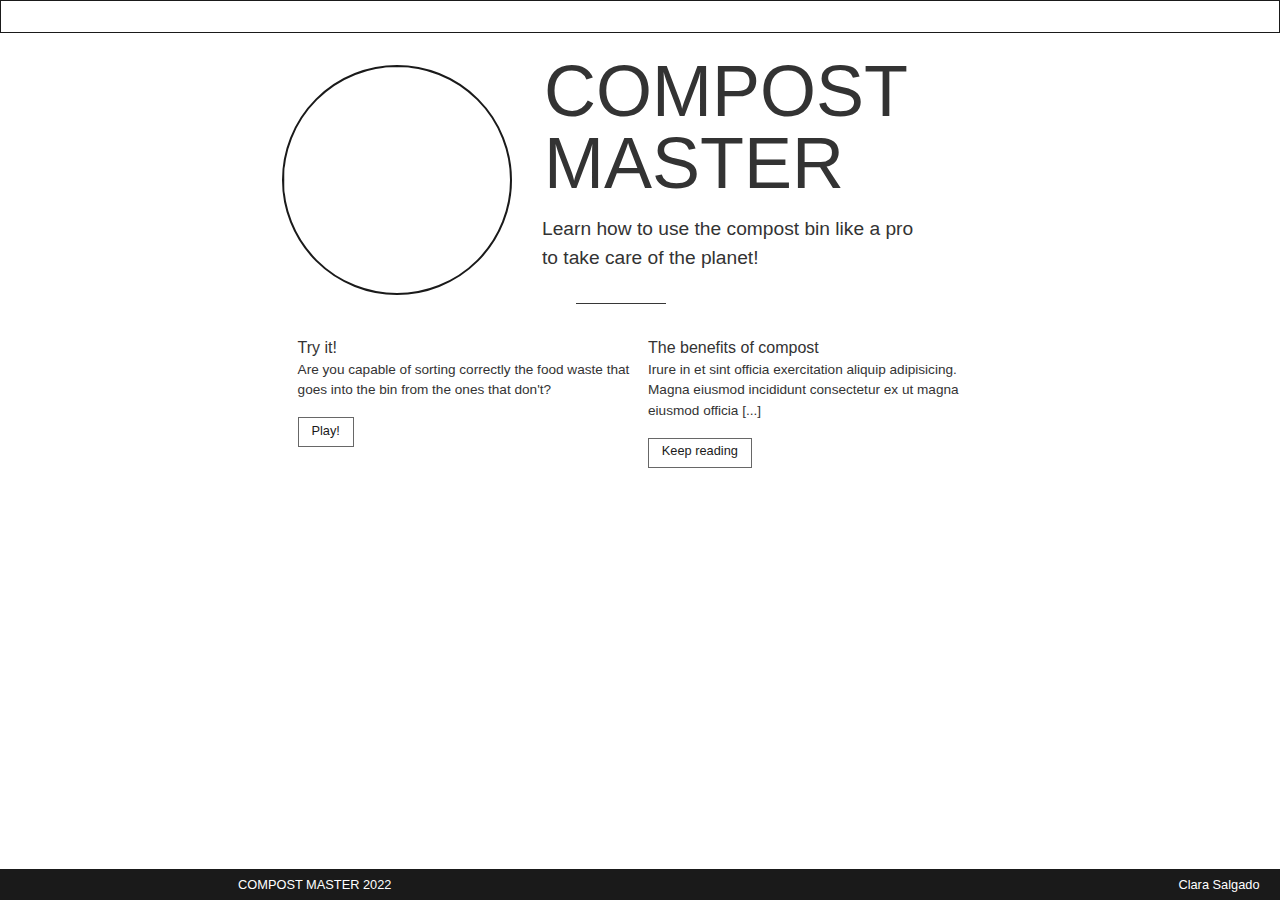
==== commit ddd77509: "Update index.html" ====
--- a/index.html
+++ b/index.html
@@ -49,7 +49,7 @@
                 <h3 class="tit-art">The benefits of compost</h3>
                 <div class="texto-art">
                     Irure in et sint officia exercitation aliquip adipisicing. Magna eiusmod incididunt consectetur ex ut magna eiusmod officia [...]</div>
-                <div class="btn-art"> <a class="btn-jugar" href="#">Seguir leyendo</a> </div>
+                <div class="btn-art"> <a class="btn-jugar" href="#">Keep reading</a> </div>
             </article>
         </section>
     </div>
@@ -64,4 +64,4 @@
 </body>
 
 
-</html>+</html>
